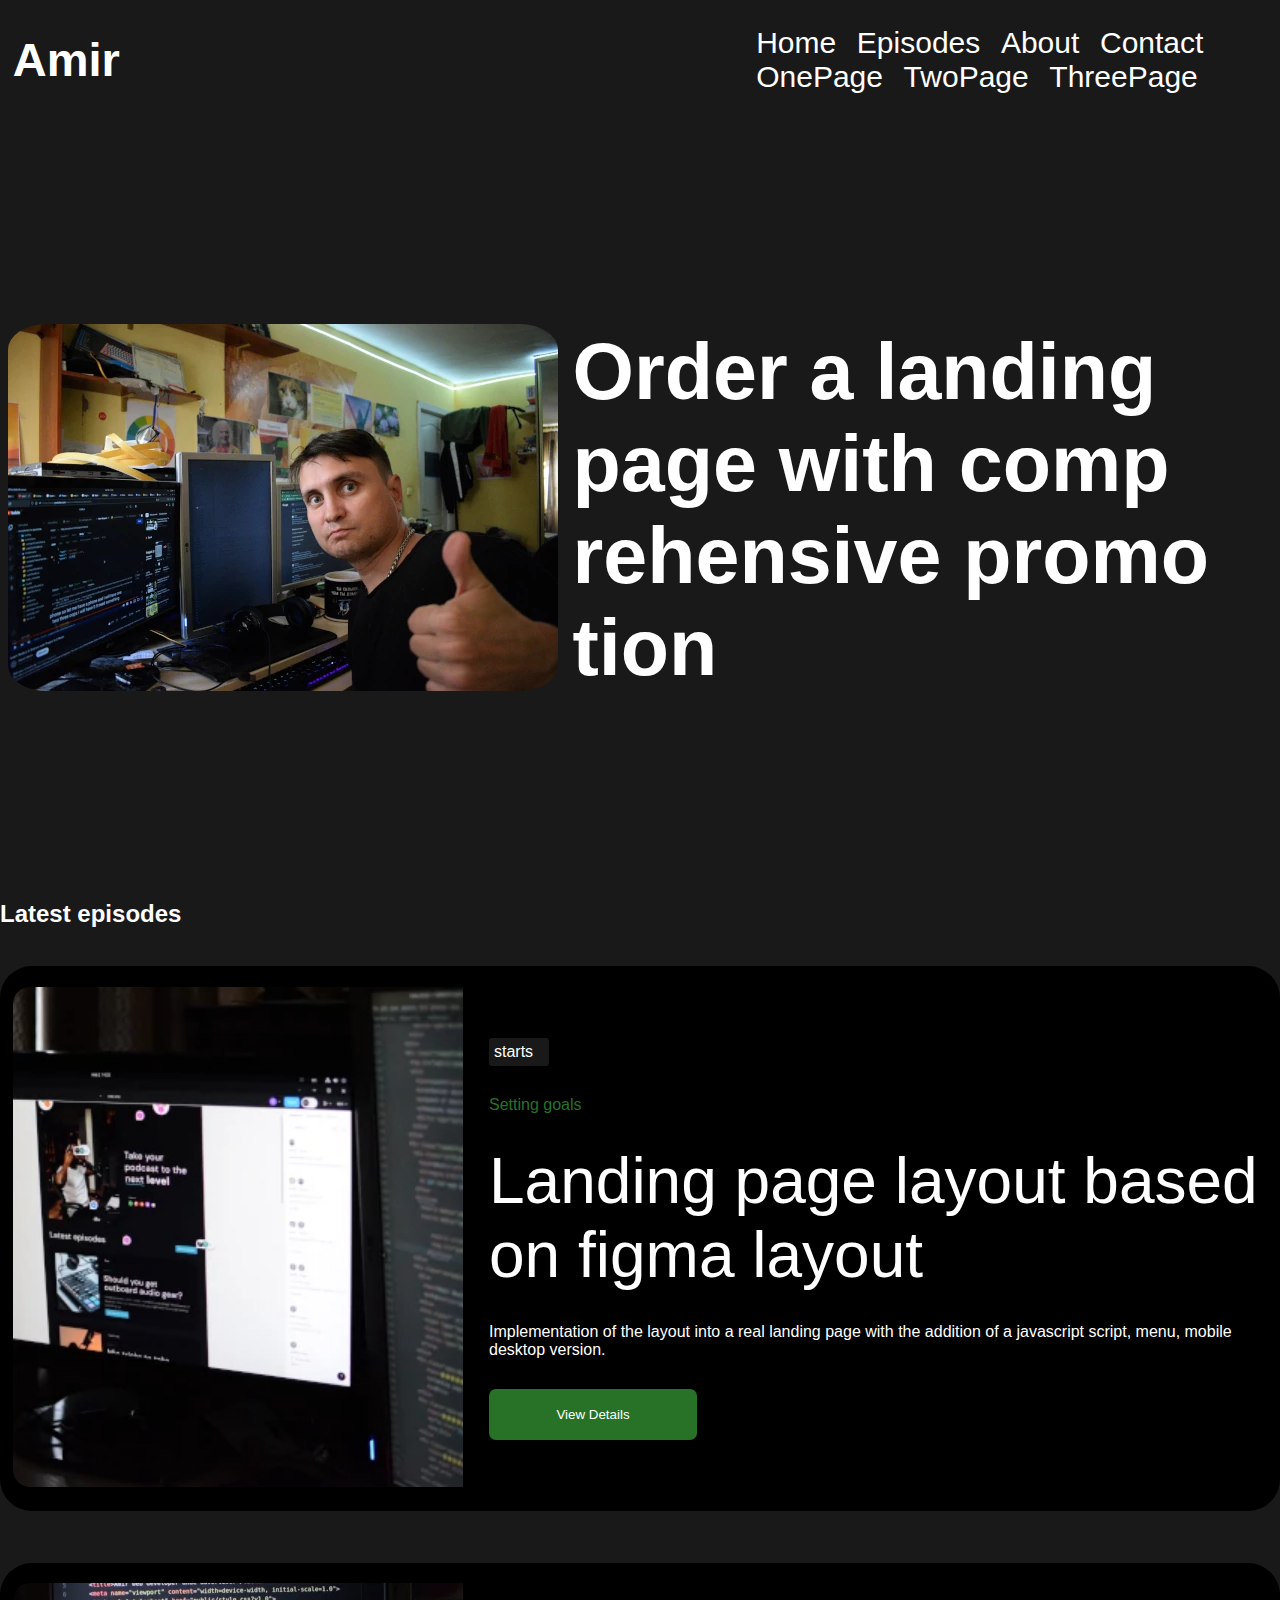
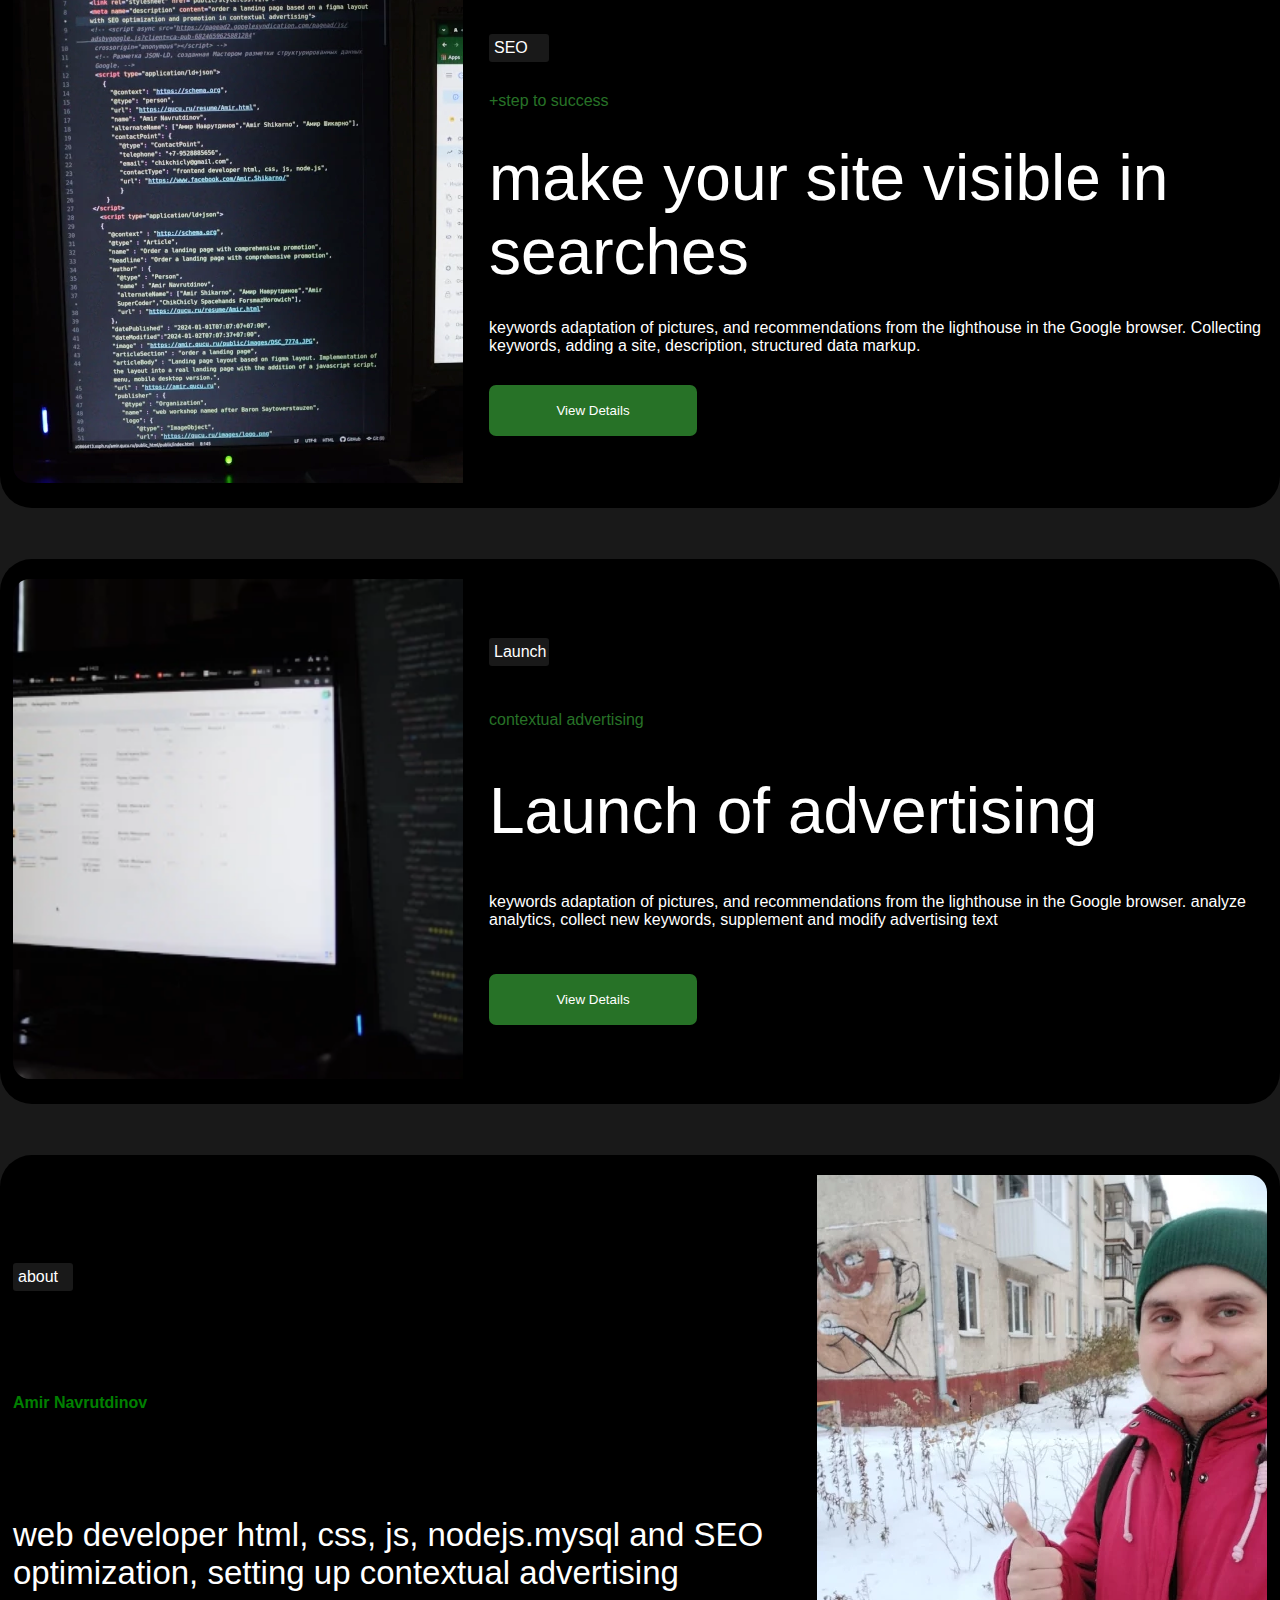
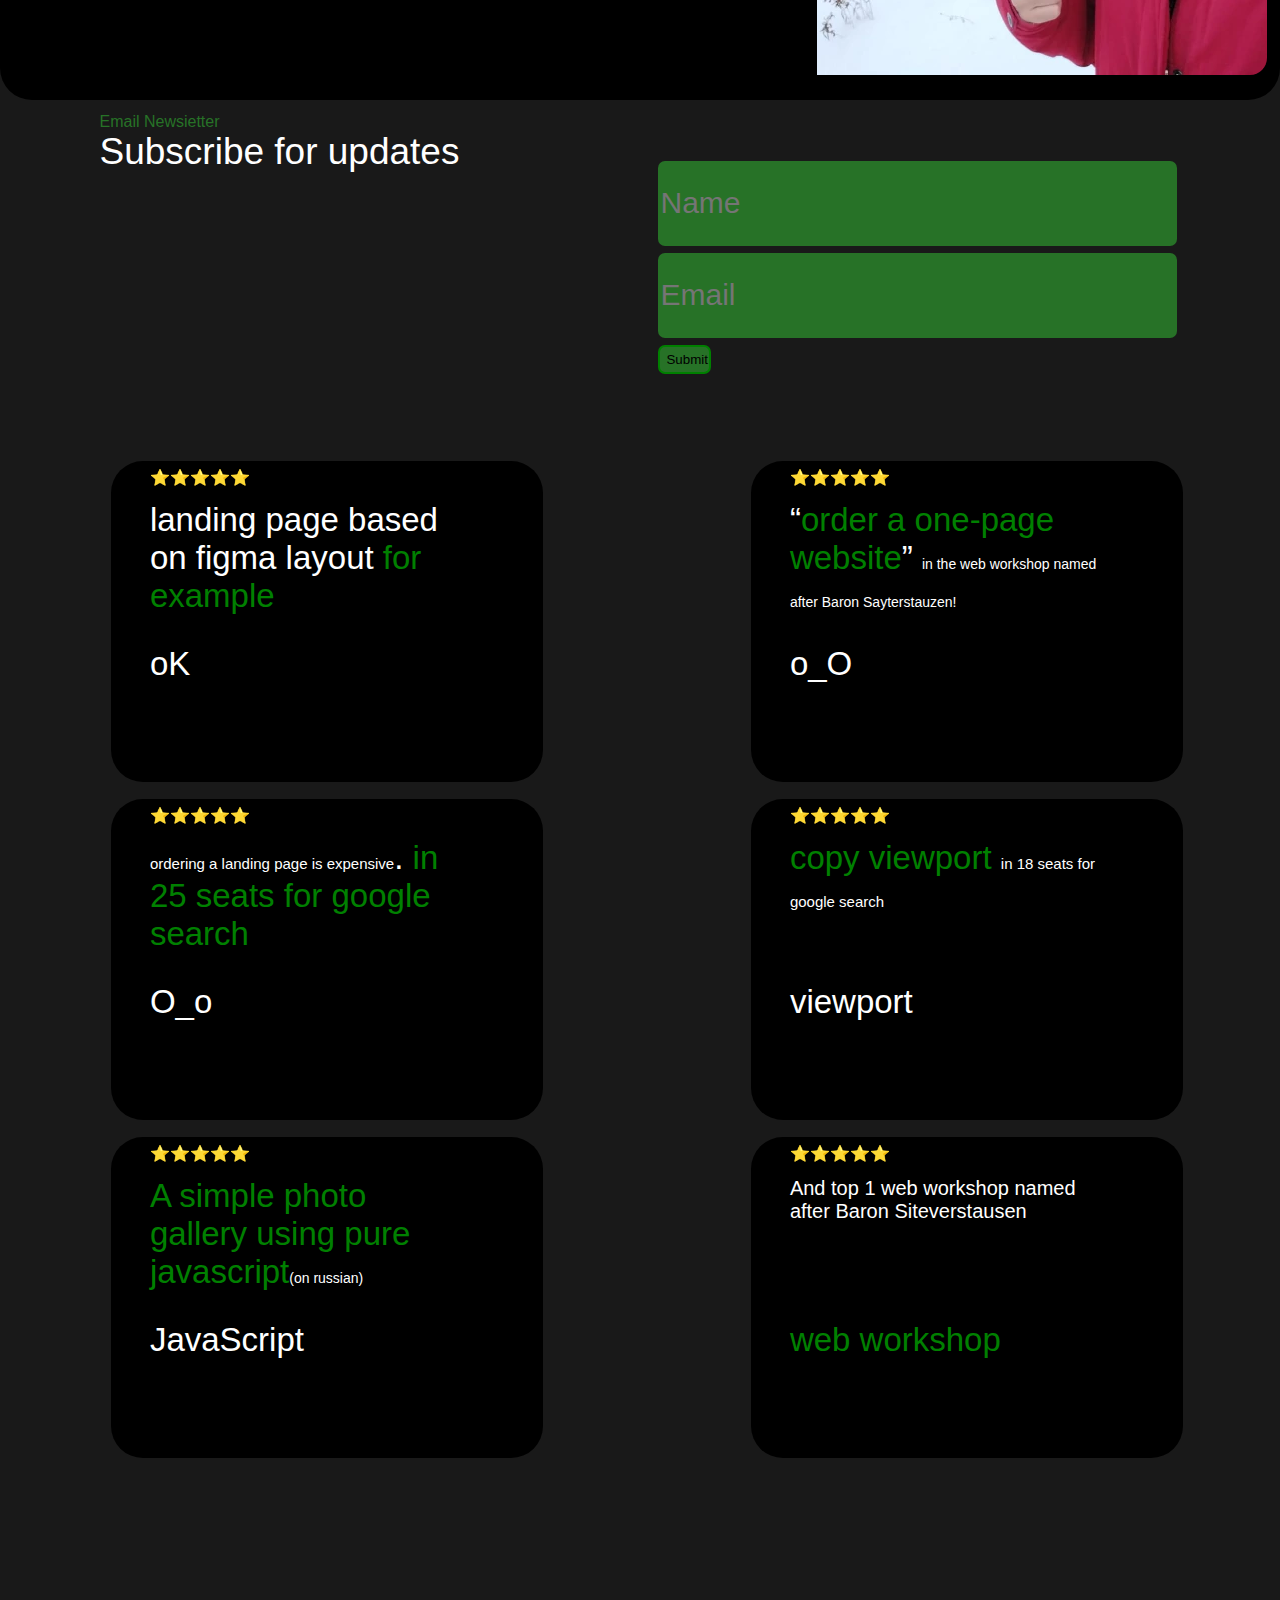
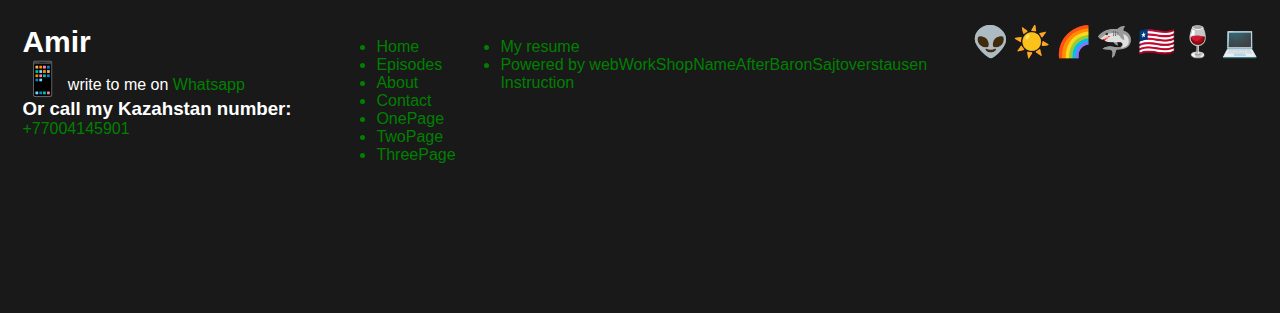
==== index.html @ 8a4c5f91 "google ads" ====
<!DOCTYPE html>
<html lang="en" dir="ltr">
  <head>
    <meta charset="utf-8">
    <title>Amir web developer and advertiser</title>
    <meta name="viewport" content="width=device-width, initial-scale=1.0">
    <link rel="stylesheet" href="public/style/style.css?v1.0">
    <meta name="description" content="order a landing page based on a figma layout with SEO optimization and promotion in contextual advertising">
    <script async src="https://pagead2.googlesyndication.com/pagead/js/adsbygoogle.js?client=ca-pub-6824659625881284"
     crossorigin="anonymous"></script>
     <!-- Разметка JSON-LD, созданная Мастером разметки структурированных данных Google. -->
     <script type="application/ld+json">
       {
         "@context": "https://schema.org",
         "@type": "person",
         "url": "https://qucu.ru/resume/Amir.html",
         "name": "Amir Navrutdinov",
         "alternateName": ["Амир Наврутдинов","Amir Shikarno", "Амир Шикарно"],
         "contactPoint": {
           "@type": "ContactPoint",
           "telephone": "+79528885656",
           "email": "chikchicly@gmail.com",
           "contactType": "frontend developer html, css, js, node.js",
           "url": "https://www.facebook.com/Amir.Shikarno/"
           }
       }
   </script>
     <script type="application/ld+json">
     {
       "@context" : "http://schema.org",
       "@type" : "Article",
       "name" : "Order a landing page with comprehensive promotion",
       "headline": "Order a landing page with comprehensive promotion",
       "author" : {
         "@type" : "Person",
         "name" : "Amir Navrutdinov",
         "alternateName": ["Amir Shikarno", "Амир Наврутдинов","Amir SuperCoder","ChikChicly Spacehands ForsmazHorowich"],
         "url" : "https://qucu.ru/resume/Amir.html"
       },
       "datePublished" : "2024-01-01T07:07:07+07:00",
       "dateModified":"2024-08-10T09:07:37+07:00",
       "image" : "https://amir.qucu.ru/public/images/DSC_7774.JPG",
       "articleSection" : "order a landing page",
       "articleBody" : "Landing page layout based on figma layout. Implementation of the layout into a real landing page with the addition of a javascript script, menu, mobile desktop version.",
       "url" : "https://amir.qucu.ru",
       "publisher" : {
         "@type" : "Organization",
         "name" : "web workshop named after Baron Saytoverstauzen",
         "logo": {
             "@type": "ImageObject",
             "url": "https://qucu.ru/images/logo.png"
           }
       }
     }
     </script>
<link rel="icon" href="public/images/favicon.svg" type="image/svg+xml">
<!-- Google tag (gtag.js) -->
<script async src="https://www.googletagmanager.com/gtag/js?id=G-L2EDJCTFG6"></script>
<script>
  window.dataLayer = window.dataLayer || [];
  function gtag(){dataLayer.push(arguments);}
  gtag('js', new Date());

  gtag('config', 'G-L2EDJCTFG6');

</script>

  </head>
  <body>
    <main>
      <nav>
        <strong>Amir</strong>
        <ul>
          <a href="#" onClick="toHome()">
            <li>Home</li>
          </a>
          <a href="#episodes">
            <li>Episodes</li>
          </a>
          <a href="#about">
            <li>About</li>
          </a>
          <a href="#contact">
            <li>Contact</li>
          </a>
          <a href="?buttonOne">
            <li>OnePage</li>
          </a>
          <a href="?buttonTwo">
            <li>TwoPage</li>
          </a>
          <a href="?buttonThree">
            <li>ThreePage</li>
          </a>
        </ul>
      </nav>
      <header>
        <picture>
          <source media="(max-width: 2550px)" srcset="public/images/DSC_7774-550.webp" />
          <source media="(max-width: 2550px)" alt="Amir web developer and advertiser" srcset="public/images/DSC_7774-550.JPG">

          <source srcset="public/images/DSC_7774.webp" type="image/webp" />
          <img src="public/images/DSC_7774.JPG" alt="Amir web developer and advertiser">
        </picture>
        <h1>Order a land<wbr>ing page with comp<wbr>rehe<wbr>nsive promo<wbr>tion</h1>
      </header>
      <article>
        <h2 id="episodes">Latest episodes</h2>
        <div class="frameOnTheBox">
          <picture>
            <source media="(max-width: 1990px)" srcset="public/images/DSC_8208-450.webp" />
            <source media="(max-width: 1990px)" alt="order a landing page based on a figma layout" srcset="public/images/DSC_8208-450.JPG">

            <source srcset="public/images/DSC_8208.webp" type="image/webp" />
            <img src="public/images/DSC_8208.JPG" alt="javsacript Coder" alt="order a landing page based on a figma layout">
          </picture>
          <div>
            <span>starts</span>
            <p>Setting goals</p>
            <p>Land<wbr>ing page layout based on figma layout</p>
            <p>Implementation of the layout into a real landing page with the addition of a javascript script, menu, mobile desktop version.</p>
            <button type="button" name="button" id='buttonOne'>View Details</button>
          </div>
        </div>
        <div class="frameOnTheBox">
          <picture>
            <source media="(max-width: 1990px)" srcset="public/images/DSC_8218-500.webp" />
            <!-- DSC_8218-500.webp -->
            <source media="(max-width: 1990px)" alt="layout with SEO optimization and" srcset="public/images/DSC_8218-500.JPG">

            <source srcset="public/images/DSC_8218.webp" type="image/webp" />
            <img src="public/images/DSC_8218.JPG" alt="javsacript Coder" alt="layout with SEO optimization and">
          </picture>
          <div>
            <span>SEO</span>
            <p>+step to success</p>
            <p>make your site visible in sear<wbr>ches</p>
            <p>keywords adaptation of pictures, and recommendations from the lighthouse in the Google browser. Collecting keywords, adding a site, description, structured data markup.</p>
            <button type="button" name="button" id="buttonTwo">View Details</button>
          </div>
        </div>
        <div class="frameOnTheBox">
          <picture>
            <source media="(max-width: 1990px)" srcset="public/images/DSC_8209-500.webp" />
            <source media="(max-width: 1990px)" alt="promotion in contextual advertising" srcset="public/images/DSC_8209-500.JPG">

            <source srcset="public/images/DSC_8209.webp" type="image/webp" />
            <img src="public/images/DSC_8209.JPG" alt="javsacript Coder" alt="promotion in contextual advertising">
          </picture>
          <div>
            <span>Launch</span>
            <p>contextual adver<wbr>tising</p>
            <p>Launch of adver<wbr>tising</p>
            <p>keywords adaptation of pictures, and recommendations from the lighthouse in the Google browser. analyze analytics, collect new keywords, supplement and modify advertising text</p>
            <button type="button" name="button" id="buttonThree">View Details</button>
          </div>
        </div>
        <div class="frameOnTheBox">
          <div class="leftRight">
            <span>about</span>
            <strong><a href="https://qucu.ru/resume/Amir.html">Amir Navrutdinov</a></strong>
            <p id='vse'>web developer html, css, js, nodejs.mysql and SEO optimization, setting up contextual advertising</p>
          </div>
          <picture>
            <source media="(max-width: 3700px)" srcset="public/images/Amir/Amir-500.webp" type="image/webp" />
            <source media="(max-width: 3700px)" alt="Amir web developer and advertiser" srcset="public/images/Amir/Amir-500.jpeg">

                <source srcset="public/images/Amir/Amir.webp" type="image/webp" />
                <img src="public/images/Amir/Amir.jpeg" alt="Amir web developer and advertiser" />
              </picture>
        </div>
        <div class="rectangle">
          <div>
            <span>Email Newsietter</span>
            <p>Sub<wbr>scribe for up<wbr>dates</p>
          </div>
          <form class="" action="index.html" method="post">
            <input type="text" name="" value="" placeholder="Name">
            <input type="text" name="" value="" placeholder="Email">
            <button type="button" name="button">Submit</button>
          </form>
        </div>
        <div class="squareBox" id="about">
            <span>⭐️⭐️⭐️⭐️⭐️</span>
            <p>landing page based on figma layout <a href="https://www.figma.com/file/Fn88HQzfmrE7xCHG0yPsEW/Castaway?type=design&node-id=0-1&mode=design&t=dnl6F9muD6LOyfUS-0">for example</a></p>
            <p>oK</p>
        </div>
        <div class="squareBox">
            <span>⭐️⭐️⭐️⭐️⭐️</span>
            <p>“<a href="https://www.google.com/search?channel=fs&client=ubuntu-sn&q=%D0%B7%D0%B0%D0%BA%D0%B0%D0%B7%D0%B0%D1%82%D1%8C+%D0%BE%D0%B4%D0%BD%D0%BE%D1%81%D1%82%D1%80%D0%B0%D0%BD%D0%B8%D1%87%D0%BD%D0%B8%D0%BA">order a one-page website</a>” <span style=font-size:14px;>in the web workshop named after Baron Sayterstauzen!</span></p>
            <p>o_O</p>
        </div>
        <div class="squareBox">
            <span>⭐️⭐️⭐️⭐️⭐️</span>
            <p> <span style='font-size:15px;'>ordering a landing page is expensive</span>. <a href="https://www.google.com/search?channel=fs&client=ubuntu-sn&q=%D0%B7%D0%B0%D0%BA%D0%B0%D0%B7%D0%B0%D1%82%D1%8C+%D0%BB%D0%B5%D0%BD%D0%B4%D0%B8%D0%BD%D0%B3+%D0%B4%D0%BE%D1%80%D0%BE%D0%B3%D0%BE#ip=1">in 25 seats for google search</a> </p>
            <p>O_o</p>
        </div>
        <div class="squareBox">
            <span>⭐️⭐️⭐️⭐️⭐️</span>
            <p> <a href="https://www.google.com/search?channel=fs&client=ubuntu-sn&q=%D0%B2%D1%8C%D1%8E%D0%BF%D0%BE%D1%80%D1%82#ip=1">copy viewport</a> <span style='font-size:15px;'>in 18 seats for google search</span> </p>
            <p>viewport</p>
        </div>
        <div class="squareBox">
            <span>⭐️⭐️⭐️⭐️⭐️</span>
            <p><a href="https://www.google.com/search?q=%D0%BF%D1%80%D0%BE%D1%81%D1%82%D0%B0%D1%8F+%D1%84%D0%BE%D1%82%D0%BE%D0%B3%D0%B0%D0%BB%D0%B5%D1%80%D0%B5%D1%8F+%D0%BD%D0%B0+%D1%87%D0%B8%D1%81%D1%82%D0%BE%D0%BC+javascript&client=ubuntu-sn&hs=reJ&sca_esv=583873991&channel=fs&sxsrf=AM9HkKnIk2U8_vQN7HcLPw4eHwxBHRuQKQ%3A1700449698619&ei=os1aZbu5JY_8wPAP5dW4mA0&ved=0ahUKEwi7kvrhzNGCAxUPPhAIHeUqDtMQ4dUDCA8&uact=5&oq=%D0%BF%D1%80%D0%BE%D1%81%D1%82%D0%B0%D1%8F+%D1%84%D0%BE%D1%82%D0%BE%D0%B3%D0%B0%D0%BB%D0%B5%D1%80%D0%B5%D1%8F+%D0%BD%D0%B0+%D1%87%D0%B8%D1%81%D1%82%D0%BE%D0%BC+javascript&gs_lp=[base64]&sclient=gws-wiz-serp">A simple photo gallery using pure javascript</a><span style='font-size:14px;'>(on russian)</span> </p>
            <p>JavaScript</p>
        </div>
        <div class="squareBox">
            <span>⭐️⭐️⭐️⭐️⭐️</span>
            <p style="font-size:20px;">And top 1 web workshop named after Baron Siteverstausen</p>
            <p> <a href="https://www.google.com/search?channel=fs&client=ubuntu-sn&q=comment+sustem+web+workshop+named+after+baron+sajtoverstausen">web workshop</a></p>
        </div>
      </article>
      <!-- <h1>Hi friends!</h1>
      <p>I'm JavaScript programmer</p>
      <img src="https://qucu.ru/resume/img-resume/js.jpg" alt="JS programmer"> -->
      <footer>
        <div class="" id="contact">
          <div class="">
            <strong>Amir</strong>
            <div class="">
              <a href="tel:+79528885656">
                <span style='font-size:33px;'>📱</span>
              </a>
              <span>write to me on </span>
              <a href="https://wa.clck.bar/79528885656">
                <span>Whatsapp</span>
              </a>
            </div>
            <div>
              <h3>Or call my Kazahstan number:</h3>
              <a href="tel:+77004145901">+77004145901</a>

            </div>
          </div>
          <div class="">
            <ul>
              <a href="#" onClick='toHome()'>
                <li>Home</li>
              </a>
              <a href="#episodes">
                <li>Episodes</li>
              </a>
              <a href="#about">
                <li>About</li>
              </a>
              <a href="#contact">
                <li>Contact</li>
              </a>
              <a href="?buttonOne">
                <li>OnePage</li>
              </a>
              <a href="?buttonTwo">
                <li>TwoPage</li>
              </a>
              <a href="?buttonThree">
                <li>ThreePage</li>
              </a>
            </ul>
          </div>
          <div class="">
            <a href="https://qucu.ru/resume/Amir.html">
              <li>My resume</li>
            </a>
            <a href="https://www.google.com/search?q=web+workshop+named+after+baron+sajtoverstauzen&sca_esv=595236064&sxsrf=AM9HkKmqnE-uEZYoLXArnHvtlXL7SGvQtg%3A1704244771231&source=hp&ei=I7aUZab3C_ibwPAP1KiX-Ag&iflsig=AO6bgOgAAAAAZZTEMwMhEWZJYzCK6wbpJoun6KpFDhvC&udm=&oq=web+wor&gs_lp=[base64]&sclient=gws-wiz">
              <li>Powered by web<wbr>Work<wbr>Shop<wbr>Name<wbr>After<wbr>Baron<wbr>Sajtoverstausen</li>
            </a>
            <a href="https://amir.qucu.ru/public/instructions">Instruction</a>
          </div>
          <div class="">
            <span>👽</span>
            <span>☀️</span>
            <span>🌈</span>
            <span>🦈</span>
            <span>🇱🇷</span>
            <span>🍷</span>
            <span>💻</span>
          </div>
        </div>

<!-- Google tag (gtag.js) -->
<script async src="https://www.googletagmanager.com/gtag/js?id=AW-607468125"></script>
<script>
  window.dataLayer = window.dataLayer || [];
  function gtag(){dataLayer.push(arguments);}
  gtag('js', new Date());

  gtag('config', 'AW-607468125');
</script>

      </footer>
    </main>
  </body>
  <script type="text/javascript" src="public/javascript/js.js"></script>
  <script type="text/javascript" src="public/javascript/buttonOne.js"></script>
  <script type="text/javascript" src="public/javascript/buttonTwo.js"></script>
  <script type="text/javascript" src="public/javascript/buttonThree.js"></script>

</html>
---- public/style/style.css ----
img{
  width:100%;
  max-width:500px;
}

*{
  margin:0;
}
body{
  background:black;
  color:white;
  font-family: sans-serif;
}
main{
  margin-left: auto;
  margin-right: auto;
  max-width:1440px;
  width:100%;
}
nav{
  max-width:1440px;
  height:119px;
  width:100%;
  display:flex;
  justify-content: space-between;
  align-items: center;
  background: #191919;
}
nav > ul >  a > li{
  display: inline-block;
  font-size: 30px;
  margin-left:3%;
  color:white;
}
nav > ul > a{
  text-decoration: none;
}
nav > ul{
  width:100%;
  max-width: 540px;
}
nav > strong{
  font-size: 47px;
  margin-left: 1%;
}
header{
  max-width:1440px;
  width:100%;
  background-color:#191919;
  display:flex;
  justify-content: space-around;
  align-items:center;
  flex-wrap:wrap;
  min-height: calc(100vh - 119px);
}
header img{
  width:100%;
  max-width:550px;
  border-radius:7%;
}
header > h1{
  width:100%;
  max-width:700px;
  font-size: 79px;
}
@media(max-width:700px){
  header > h1{
    font-size:37px;
  }
  /* div.frameOnTheBox:nth-child(4) > div:nth-child(2) > p:nth-child(3) */
  /* div.frameOnTheBox:nth-child(4) > div:nth-child(2) > p:nth-child(3) */
  .frameOnTheBox > div > p:nth-child(3){
    font-size:35px;
  }
}
article{
  max-width:1440px;
  width:100%;
  background-color:#191919;
  display:flex;
  justify-content: space-around;
  align-items:center;
  flex-wrap:wrap;

}
article > h2{
  max-width:1300px;
  width:100%;
  background-color:#191919;
  display:flex;
  justify-content:flex-start;
  align-items:flex-start;

}
.frameOnTheBox{
  width:100%;
  max-width: 1300px;
  min-height:545px;
  border-radius: 32px;
  background: black;
  margin-top:3%;
  margin-bottom:1%;
  display:flex;
  justify-content: space-around;
  align-items: center;
  flex-wrap: wrap;
}
.frameOnTheBox > img{
  max-width:389px;
  width:100%;
  height:432px;
}
.frameOnTheBox > div{
  width:100%;
  max-width:778px;
  min-height:432px;
  display:flex;
  justify-content: space-around;
  flex-direction: column;
}
.frameOnTheBox > div > span{
  width:50px;
  background:#191919;
  border-radius: 3px;
  padding:5px;
}
.frameOnTheBox > div > p:nth-child(2){
  color: #277227;
}
@media(min-width:700px){
  .frameOnTheBox > div > p:nth-child(3){
    font-size:64px;
  }

}
.frameOnTheBox > div > button{
  width:100%;
  max-width:208px;
  height:51px;
  color:white;
  background: #277227;
  border:green;
  border-radius: 7px;
}
.rectangle{
  display:flex;
  width:100%;
  max-width:1300px;
  display:flex;
  justify-content: space-around;
  align-items: center;
  flex-wrap: wrap;
}
.rectangle > div > p{
  width:100%;
  max-width:642px;
  height:330px;
  font-size: 18px;/* important */
}
.rectangle > div > span{
  color:#277227;
}
.rectangle > form{
  max-width:522px;
  height:252px;
  width:100%;
}
.rectangle > form > input{
  font-size:30px;
  background-color:#277227;
  color:black;
  width:calc(100% - 7px);
  max-width:522px;
  height:83px;
  border-radius:7px;
  border:1px;
  margin-bottom:7px;

}
.rectangle > form > button{
  width:100%;
  max-width:53px;
  height:29px;
  background: #277227;
  border-radius: 7px;
  border: 2px solid green;
}
.rectangle > form > button:hover{
  color:white;
  background:black;
}
.squareBox{
  display:flex;
  justify-content:space-around;
  align-items:baseline;
  margin-left:14px;
  flex-direction: column;
  background: black;
  width:100%;
  max-width:432px;
  height:321px;
  border-radius:32px;
  margin-bottom:17px;
}
@media(max-width:477px){
  nav > ul{
    display:none;
  }
  body > main > lol > a > li{
    color:green;
    text-decoration: none;
  }
  body > main > lol > a{
    text-decoration:none;
  }
}
@media(min-width:477px){

  #menu{
    /* display:none; */
  }
  #menu > span:nth-child(1){
    display:none;
  }
  #menu > span:nth-child(2){
    display:none;
  }
  #menu > span:nth-child(3){
    display:none;
  }
}
@media(max-width:377px){
  .squareBox{
    margin-left: 0;
    /* width:90%; */
  }
  .squareBox > p{
    font-size:18px;
    width:90%;
    margin-left:0;
    margin-right:0;
    font-size: 10px;
  }
  .squareBox > span{
    margin-left:0;
    width:90%;
  }
  .squareBox > p:nth-child(2){
    margin:0;
    width:90%;
  }
  .squareBox > p:nth-child(3){
    margin:0;
    width:90%;
    margin-left:0;
  }

}
.squareBox > span{
  padding:none;
  margin-left: 9%;
}
.squareBox > p{
  color:white;
  width:100%;
  max-width:313px;
  height:130px;
  font-size:33px;
  margin-left: 9%;
}
/* .squareBox > p:nth-child(3){
  color:grey;
  margin-left: 9%;
}
.leftRight{
  font-size: 18px;
  width:100%;
  max-width:590px;
  height:448px;
} */
/* .leftRight > p:nth-child(3) */
.leftRight > #vse{
  font-size: 33px;
}
/* div.frameOnTheBox:nth-child(4) */
/* div.frameOnTheBox:nth-child(5) > div:nth-child(1) > p:nth-child(3) */
.rectangle > div:nth-child(1) > p:nth-child(2){
  font-size:37px;
}
footer{
  background: #191919;
  width:100%;
  max-width:1440px;
  height:438px;
  margin-left: auto;
  margin-right: auto;
  display:flex;
  justify-content: center;
  align-items: center;
  /* flex-direction: column; */
}
footer > div{
  display:flex;
  justify-content: space-around;
  align-items: baseline;
  /* flex-direction: column; */
  width:100%;
  max-width: 1300px;
  flex-wrap: wrap;
  /* background: green; */
}
footer > div > div:nth-child(4) > span{
  font-size:30px;
}

/* body > main:nth-child(2) > footer:nth-child(4) > div:nth-child(1) > div:nth-child(1) */
footer > div > div:nth-child(1){
  display:flex;
  flex-direction:column;
}
footer > div > div:nth-child(1) > strong{
  font-size:30px;
}
@media(max-width:377px){
  nav > ul{
    display:none;
  }
}
a{
  color:green;
  text-decoration: none;
}
body > #buttonOne > p, body > #buttonTwo > p, body > #buttonThree > p{
  max-width:500px
}
.frameOnTheBox > picture > img{
  width:100%;
  max-width:450px;
  min-height:500px;
  object-fit: cover;
}
@media(min-width:1228px){
  .frameOnTheBox:nth-child(2) > picture > img{
    border-radius: 17px 0 0 17px;
  }
  .frameOnTheBox:nth-child(3) > picture > img{
    border-radius: 17px 0 0 17px;
  }
  .frameOnTheBox:nth-child(4) > picture > img{
    border-radius: 17px 0 0 17px;
    border-radius: 17px 0 0 17p
  }
  .frameOnTheBox:nth-child(5) > picture > img{
    border-radius: 0 17px 17px 0;
  }
}
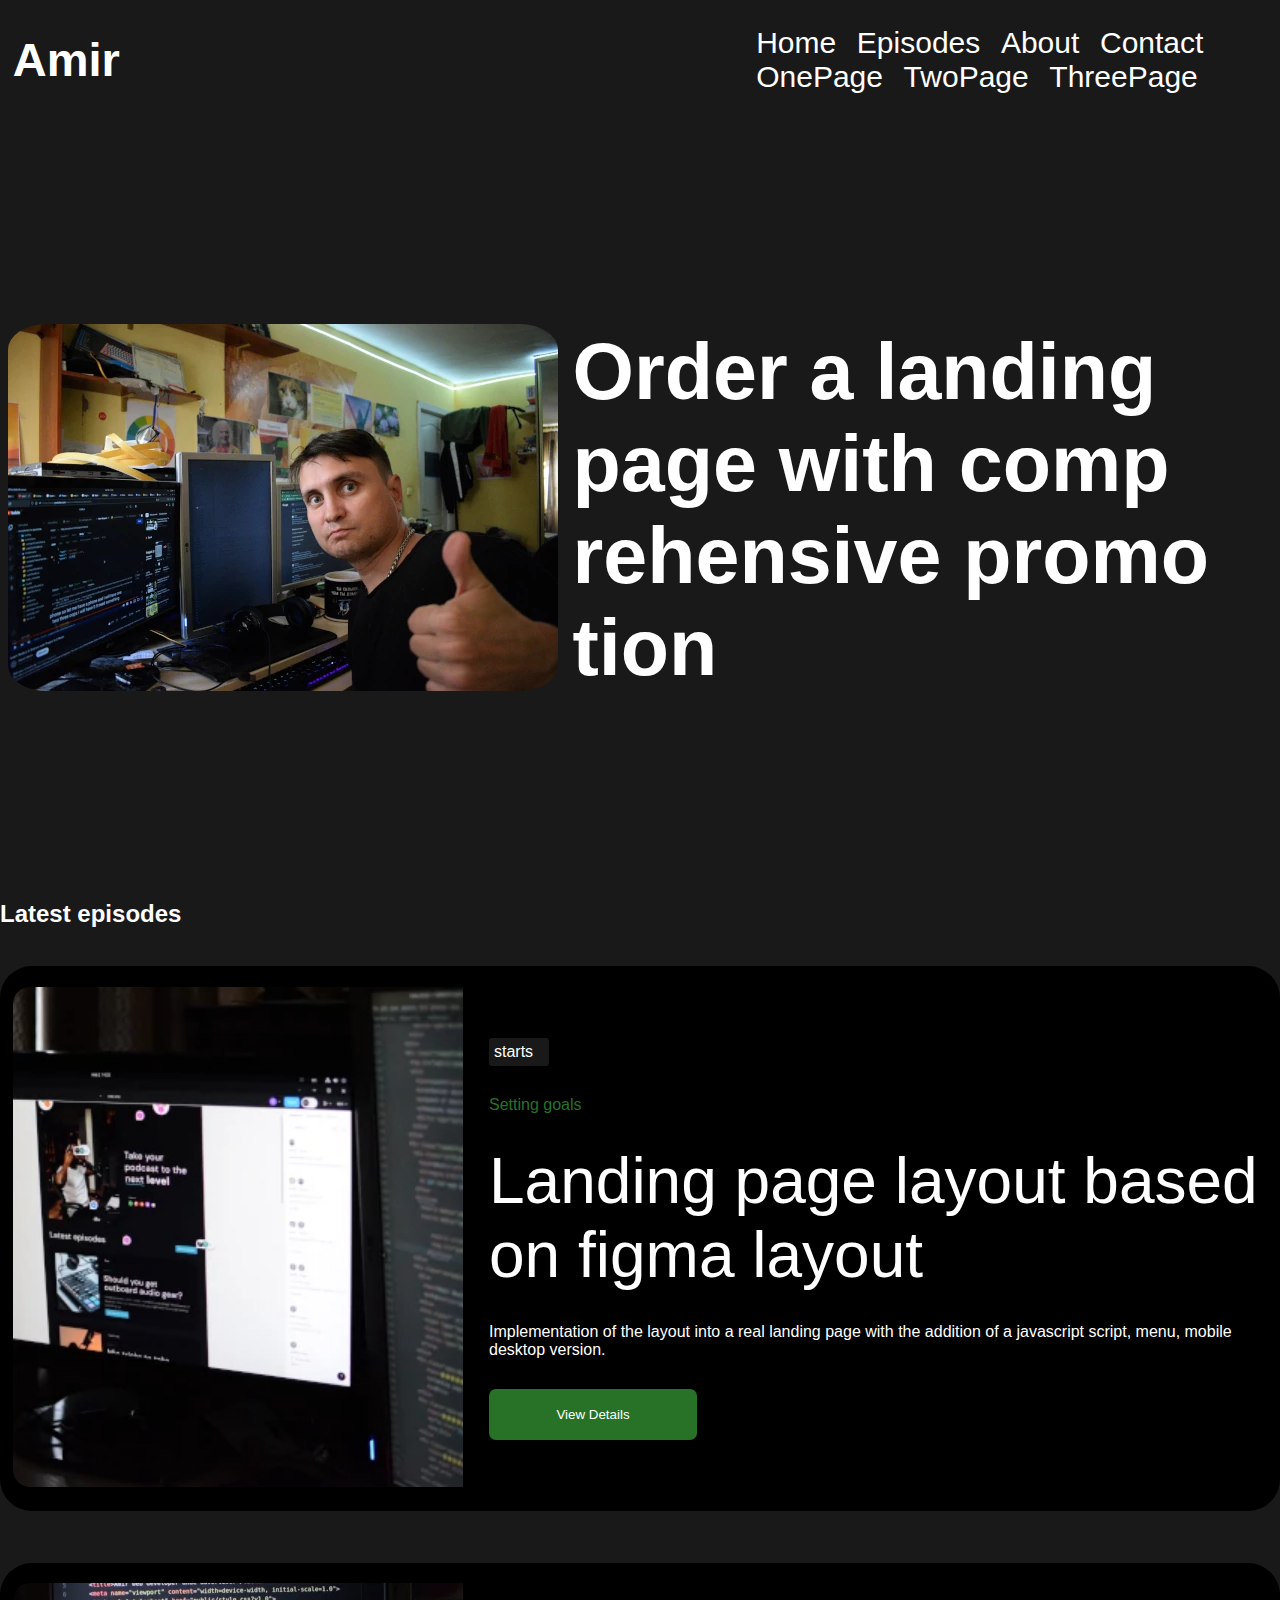
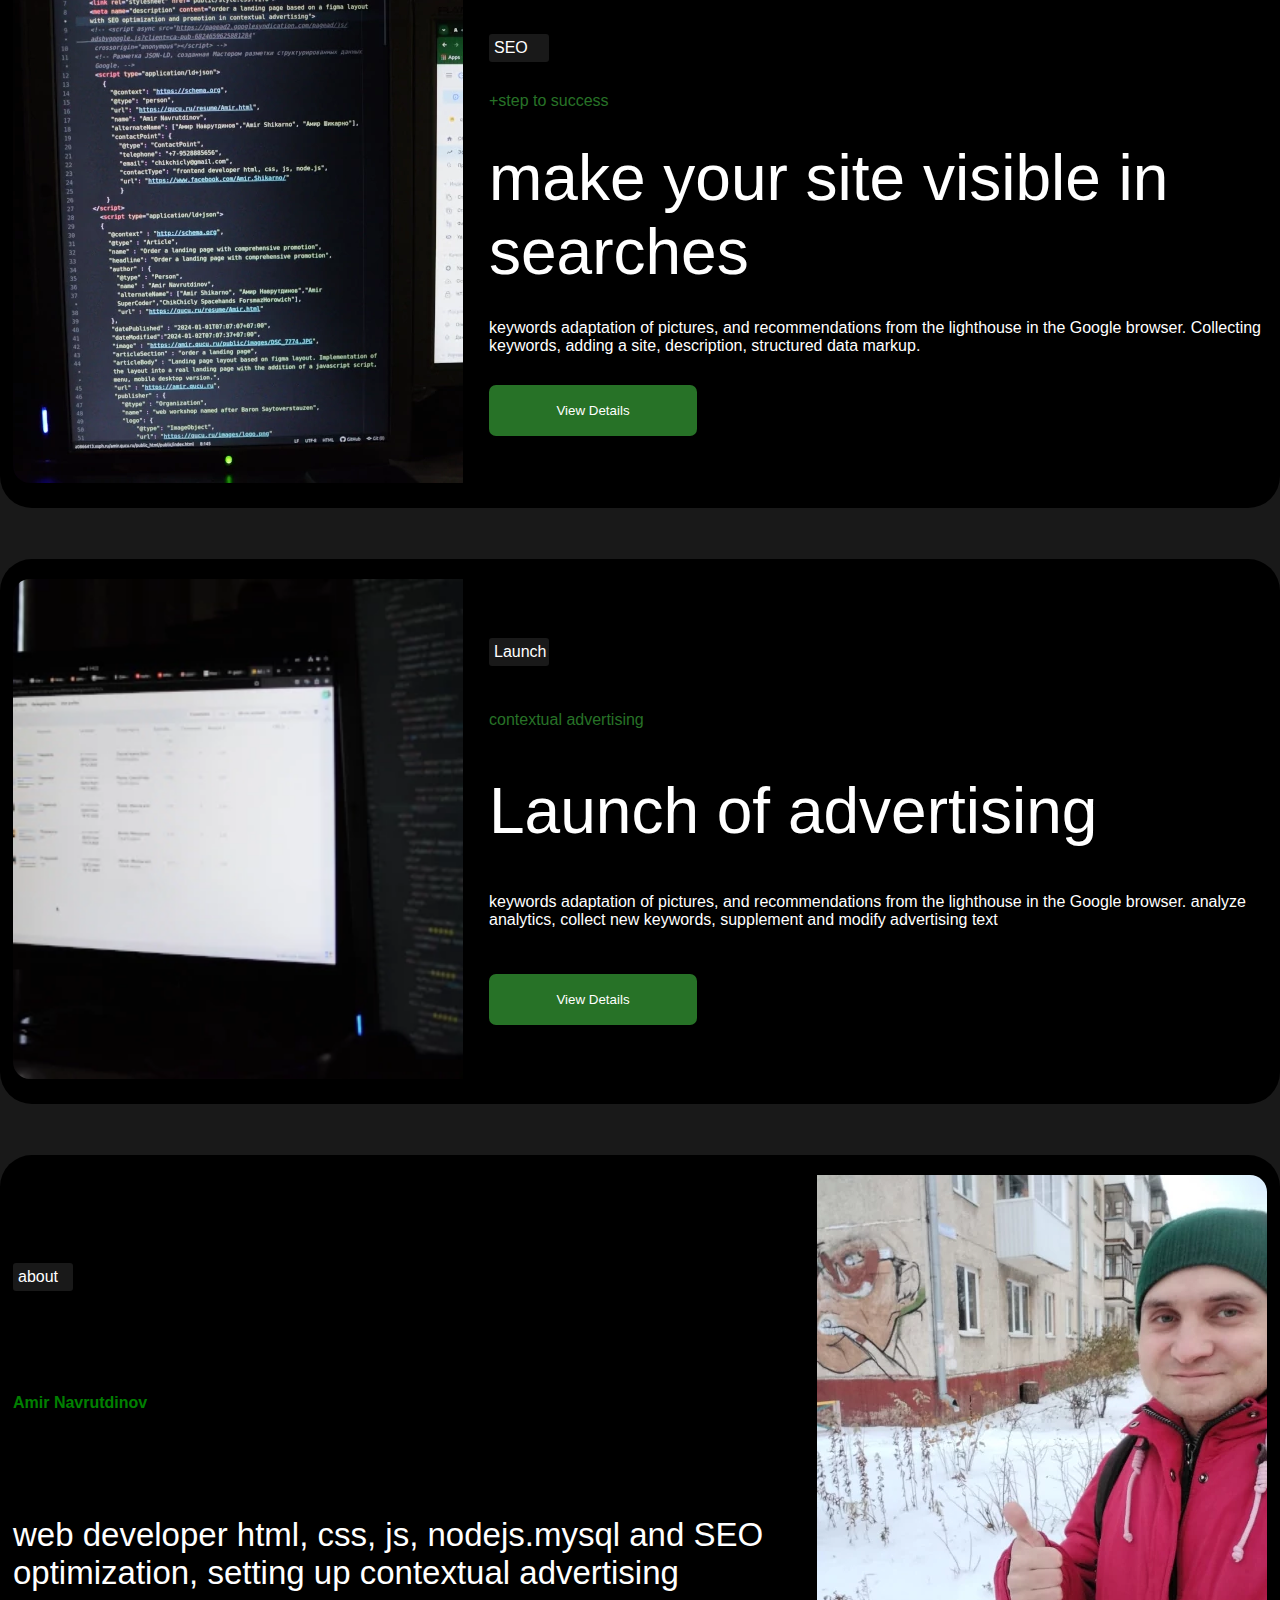
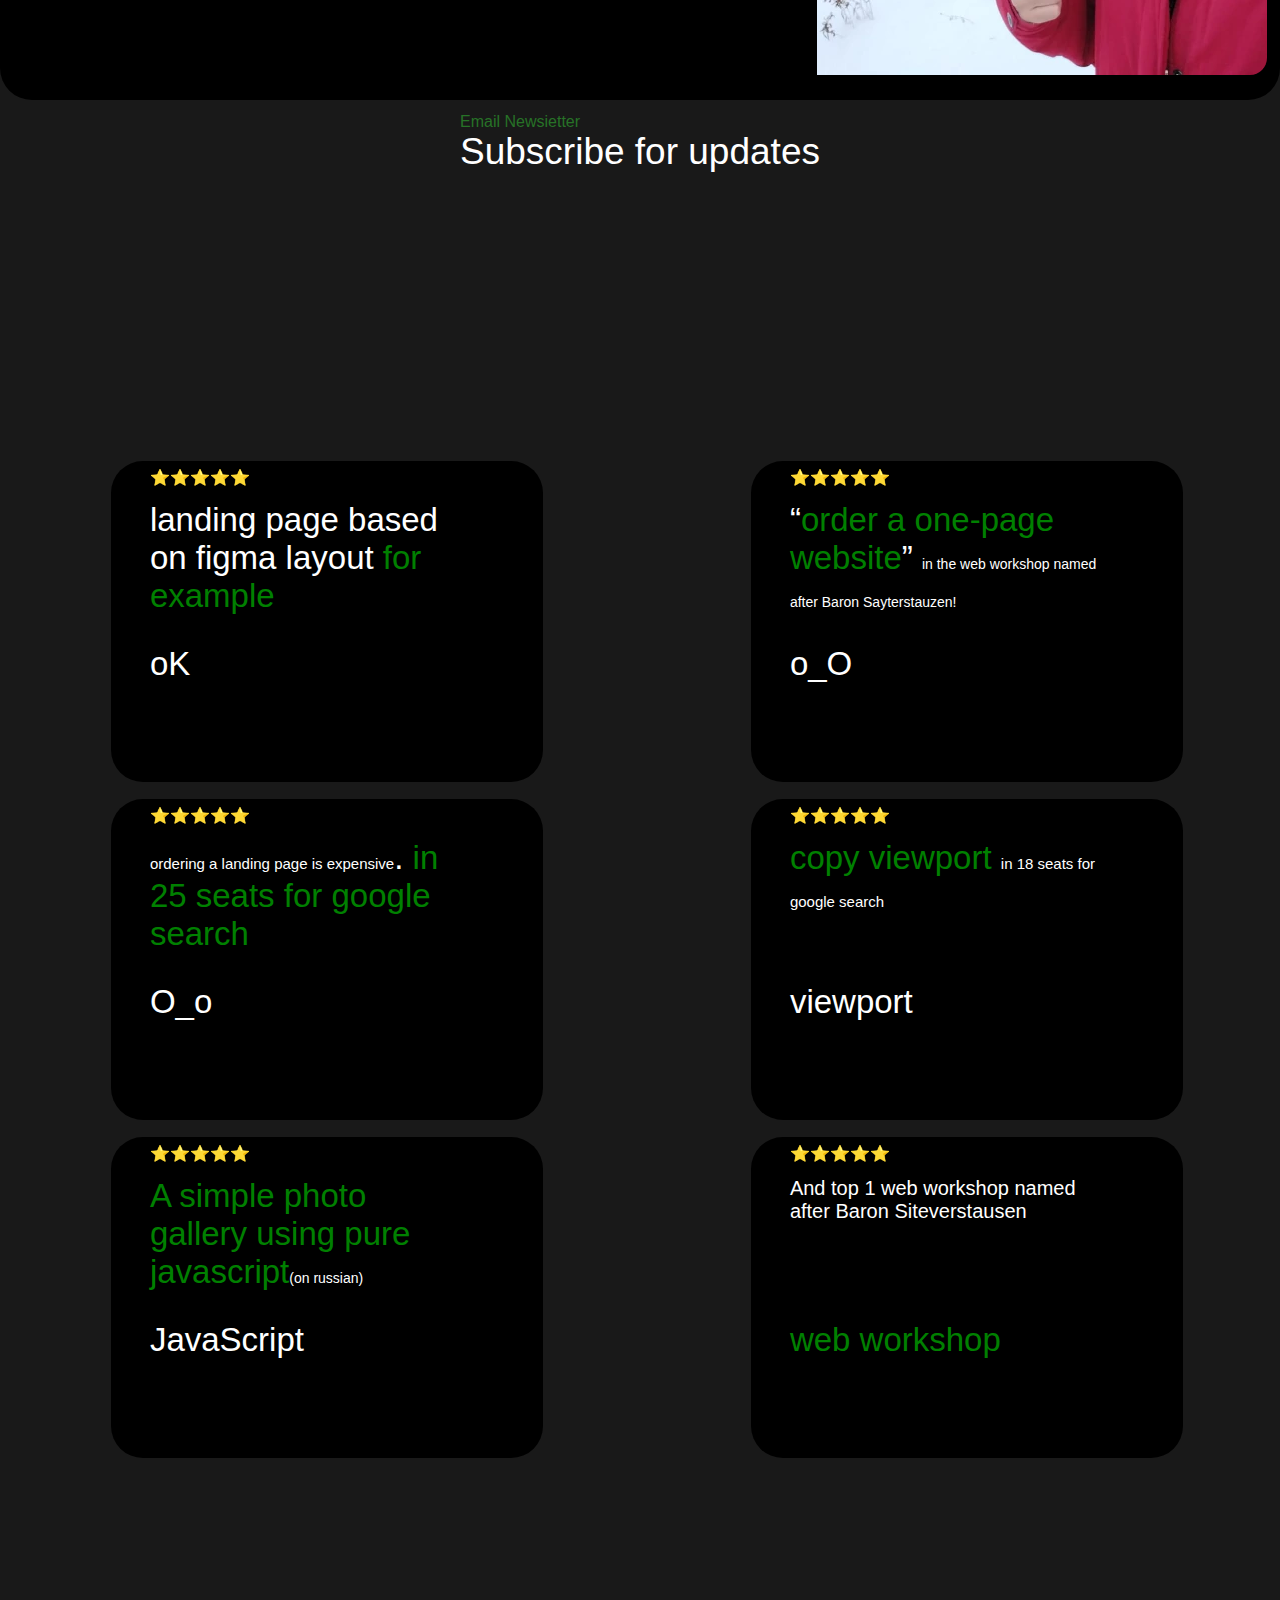
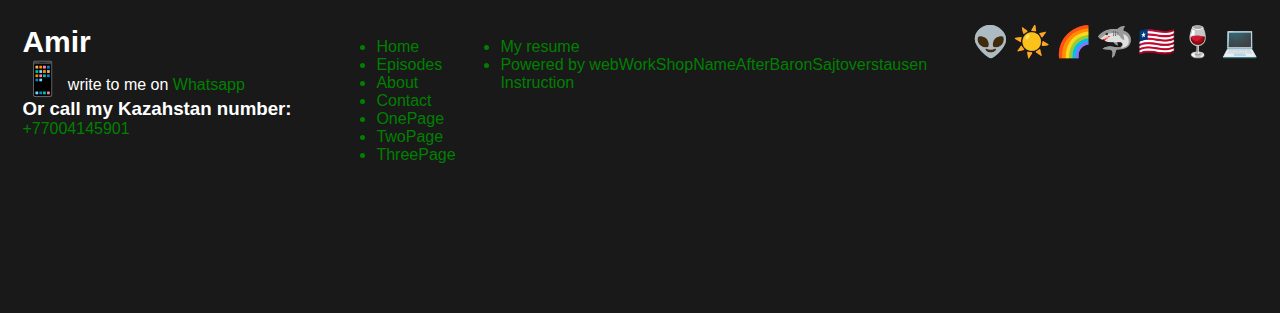
==== commit 7c6e87e7: "oK" ====
--- a/index.html
+++ b/index.html
@@ -65,6 +65,16 @@
 
 </script>
 
+<!-- Google tag (gtag.js) -->
+<script async src="https://www.googletagmanager.com/gtag/js?id=AW-607468125"></script>
+<script>
+  window.dataLayer = window.dataLayer || [];
+  function gtag(){dataLayer.push(arguments);}
+  gtag('js', new Date());
+
+  gtag('config', 'AW-607468125');
+</script>
+
   </head>
   <body>
     <main>
@@ -174,11 +184,11 @@
             <span>Email Newsietter</span>
             <p>Sub<wbr>scribe for up<wbr>dates</p>
           </div>
-          <form class="" action="index.html" method="post">
+          <!-- <form class="" action="index.html" method="post">
             <input type="text" name="" value="" placeholder="Name">
             <input type="text" name="" value="" placeholder="Email">
             <button type="button" name="button">Submit</button>
-          </form>
+          </form> -->
         </div>
         <div class="squareBox" id="about">
             <span>⭐️⭐️⭐️⭐️⭐️</span>
@@ -277,17 +287,6 @@
             <span>💻</span>
           </div>
         </div>
-
-<!-- Google tag (gtag.js) -->
-<script async src="https://www.googletagmanager.com/gtag/js?id=AW-607468125"></script>
-<script>
-  window.dataLayer = window.dataLayer || [];
-  function gtag(){dataLayer.push(arguments);}
-  gtag('js', new Date());
-
-  gtag('config', 'AW-607468125');
-</script>
-
       </footer>
     </main>
   </body>
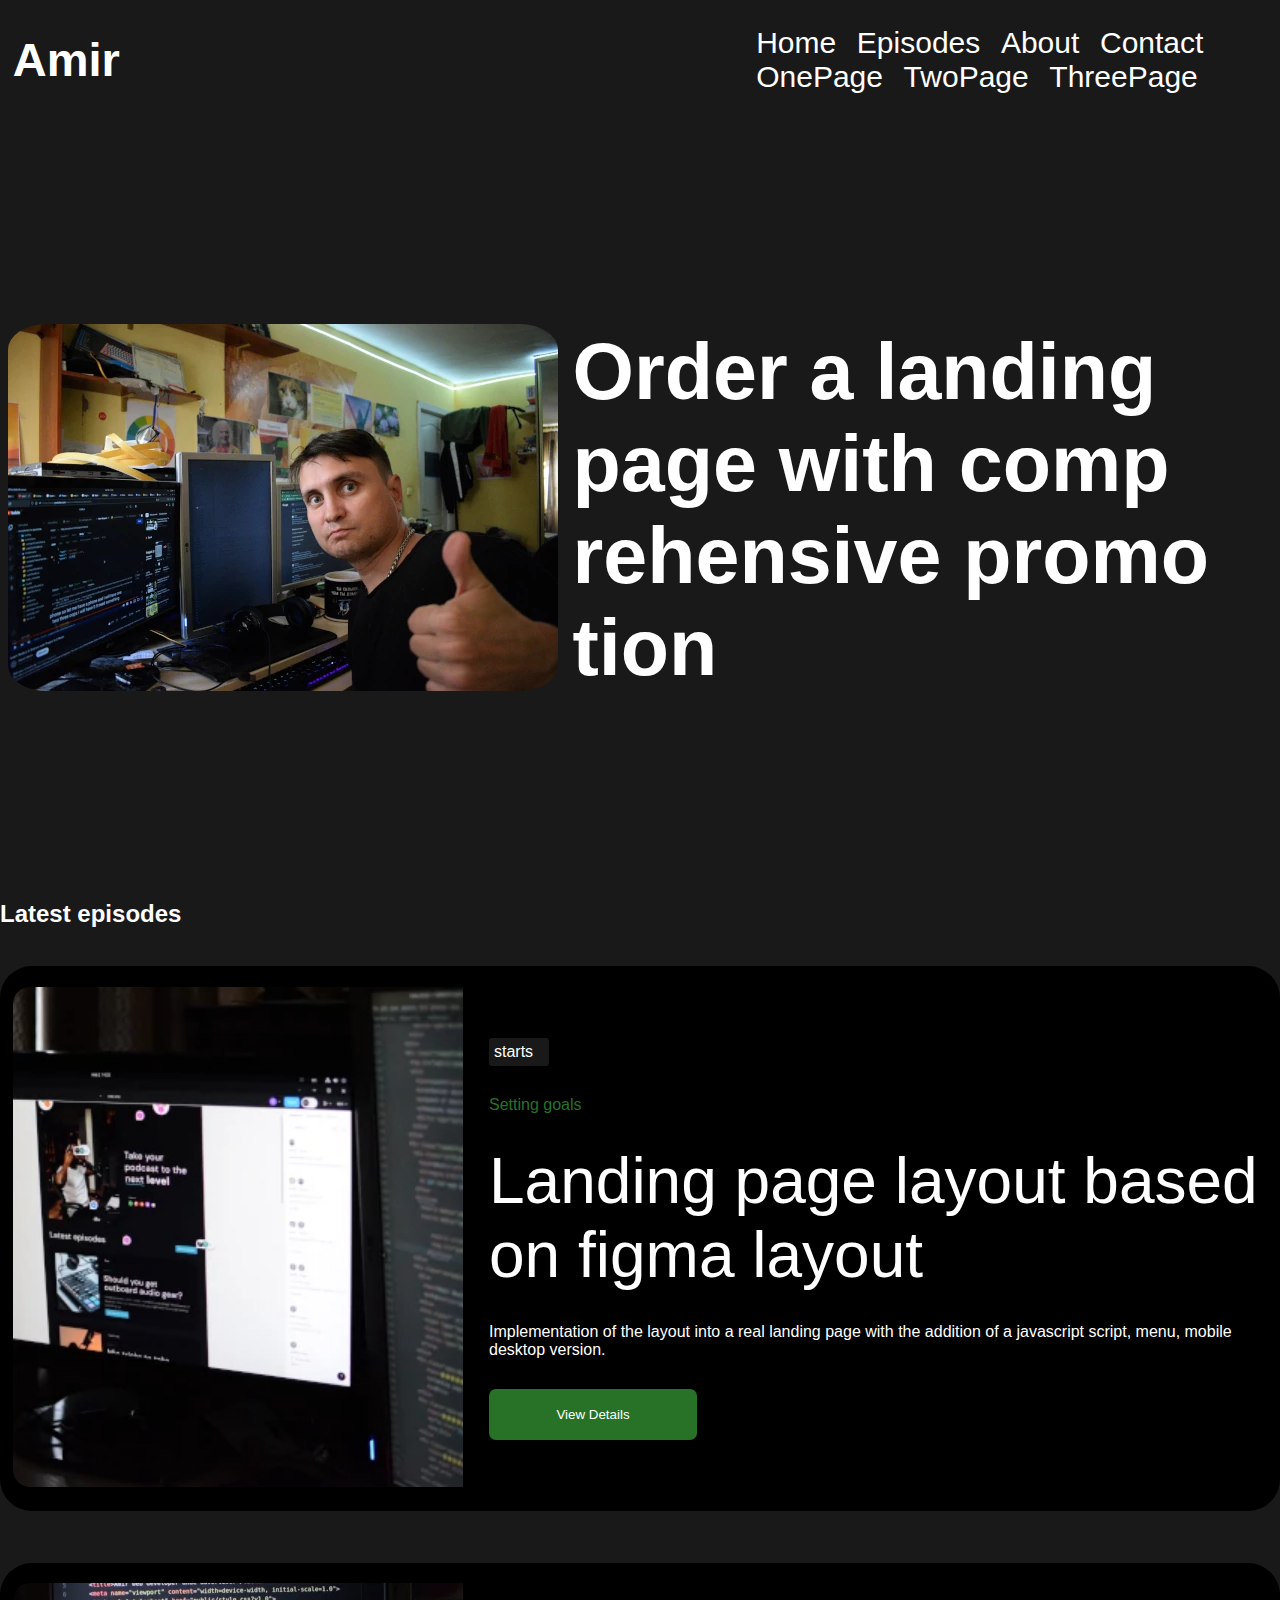
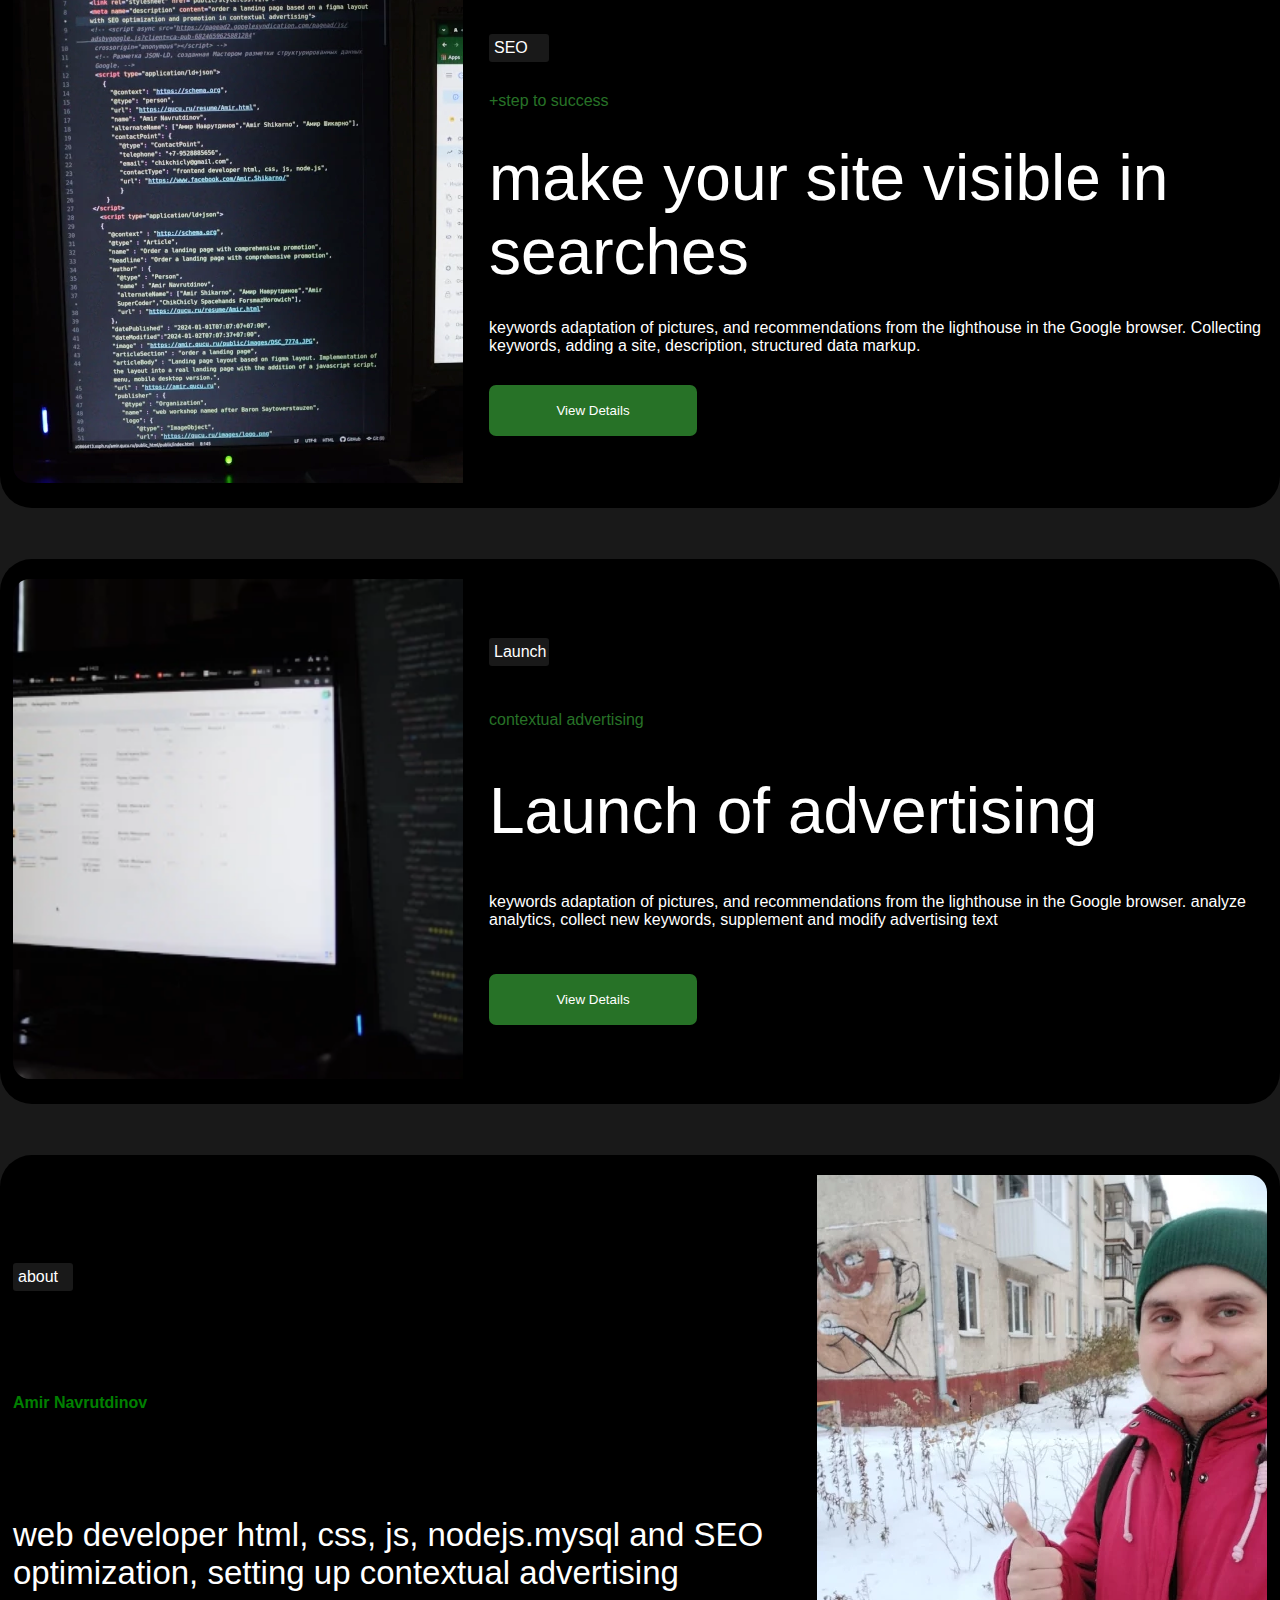
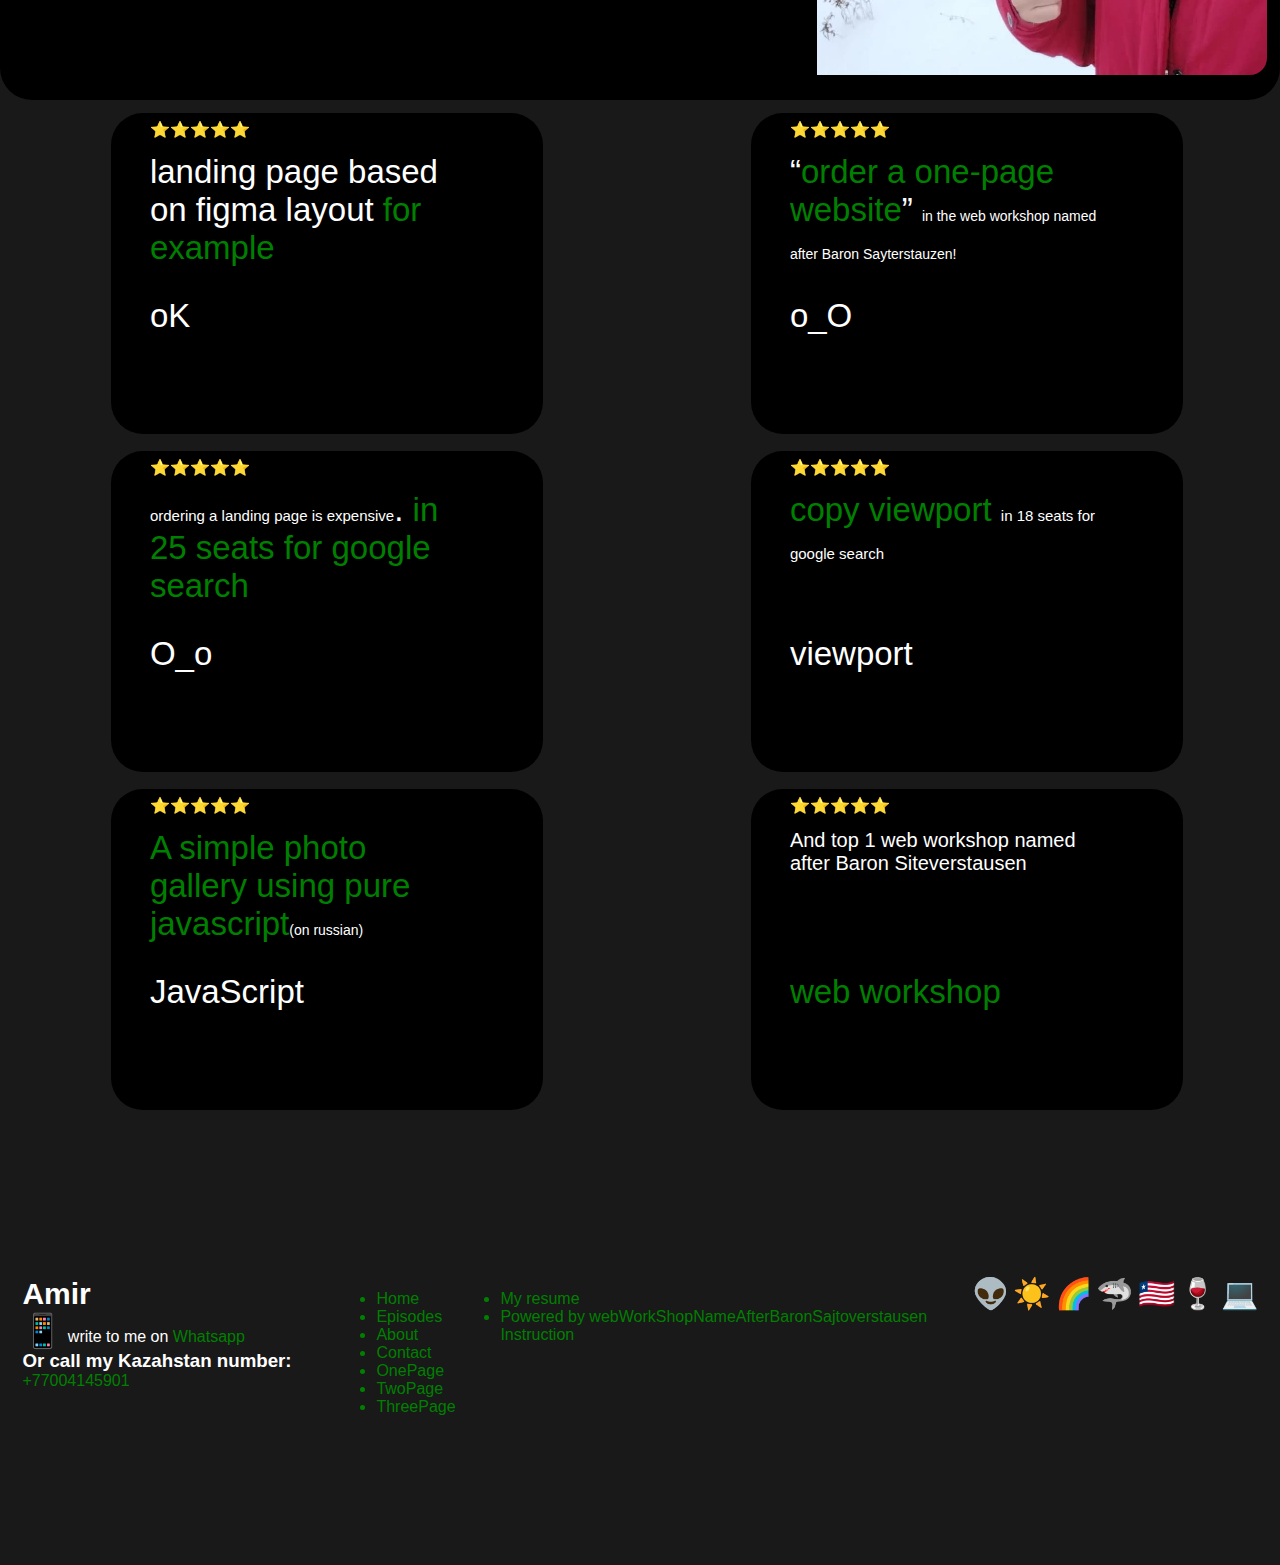
==== commit 60bb1a32: "oK" ====
--- a/index.html
+++ b/index.html
@@ -180,10 +180,10 @@
               </picture>
         </div>
         <div class="rectangle">
-          <div>
+          <!-- <div>
             <span>Email Newsietter</span>
             <p>Sub<wbr>scribe for up<wbr>dates</p>
-          </div>
+          </div> -->
           <!-- <form class="" action="index.html" method="post">
             <input type="text" name="" value="" placeholder="Name">
             <input type="text" name="" value="" placeholder="Email">
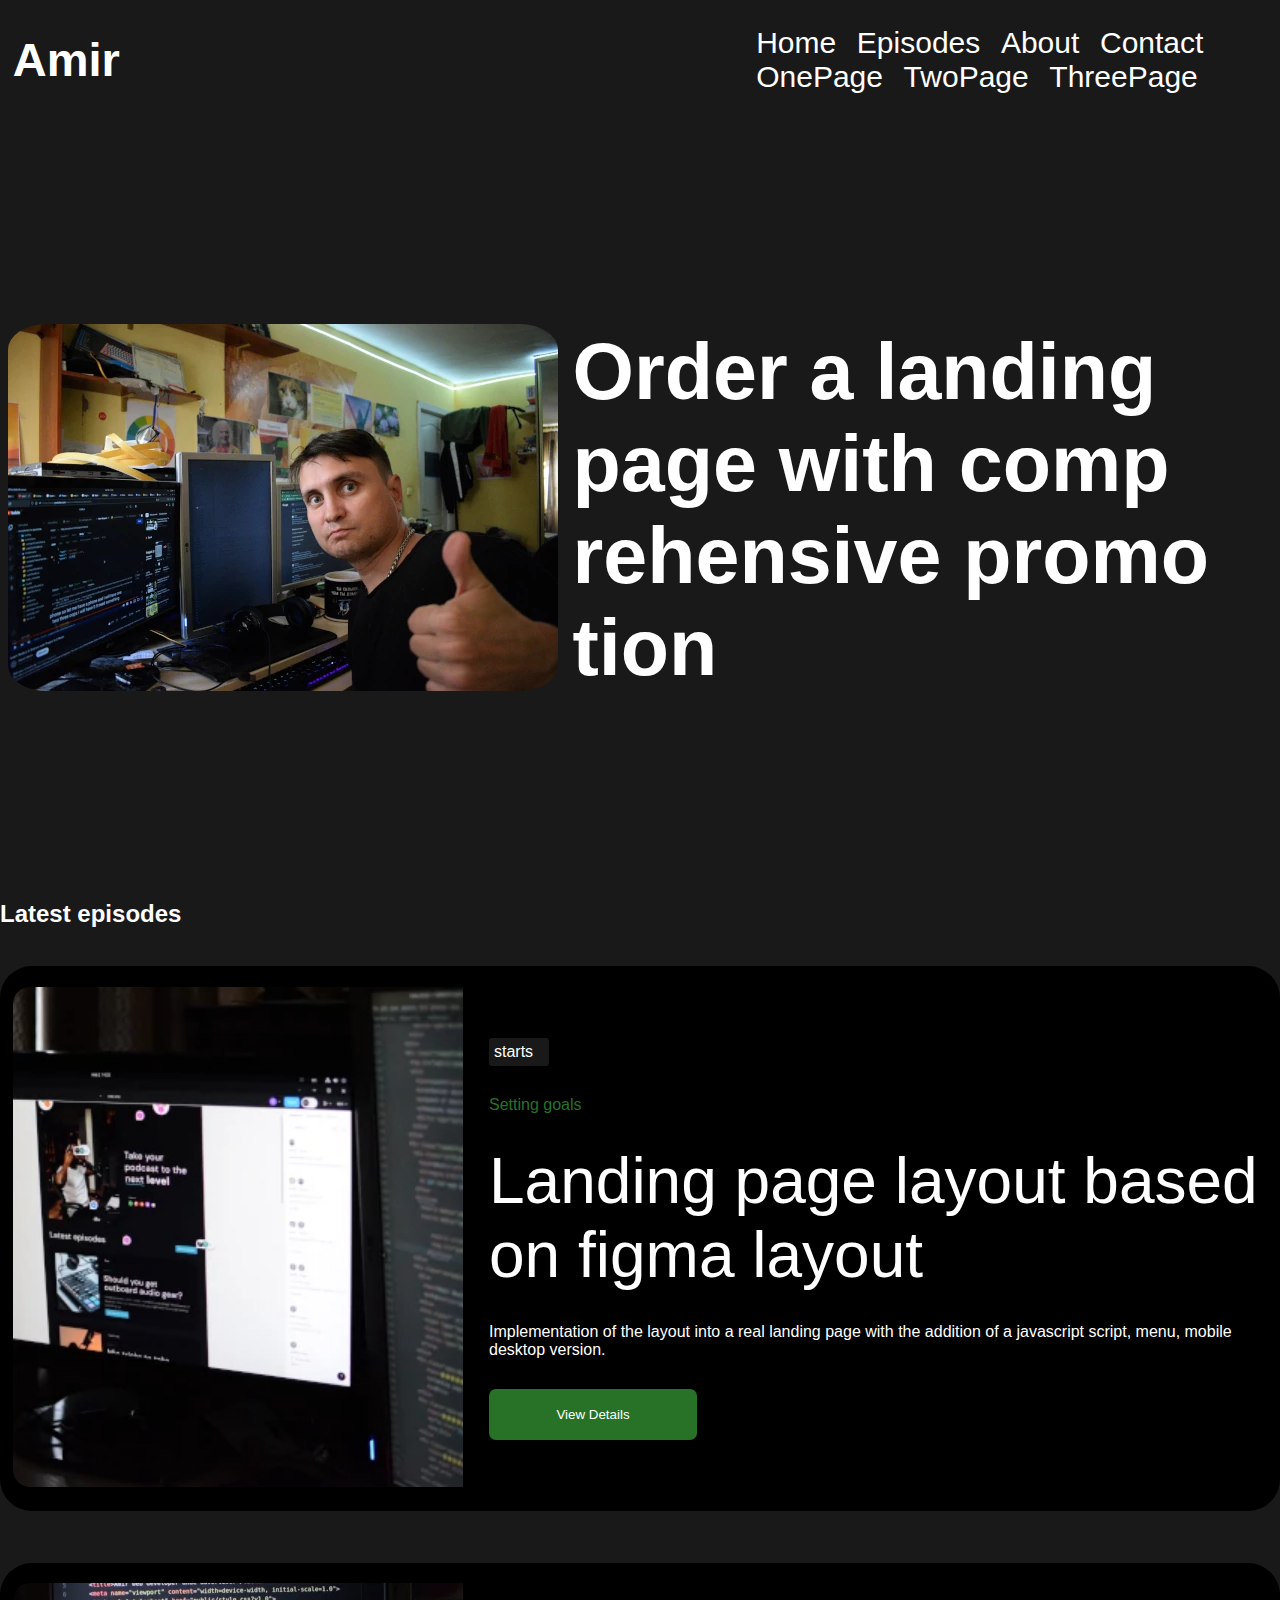
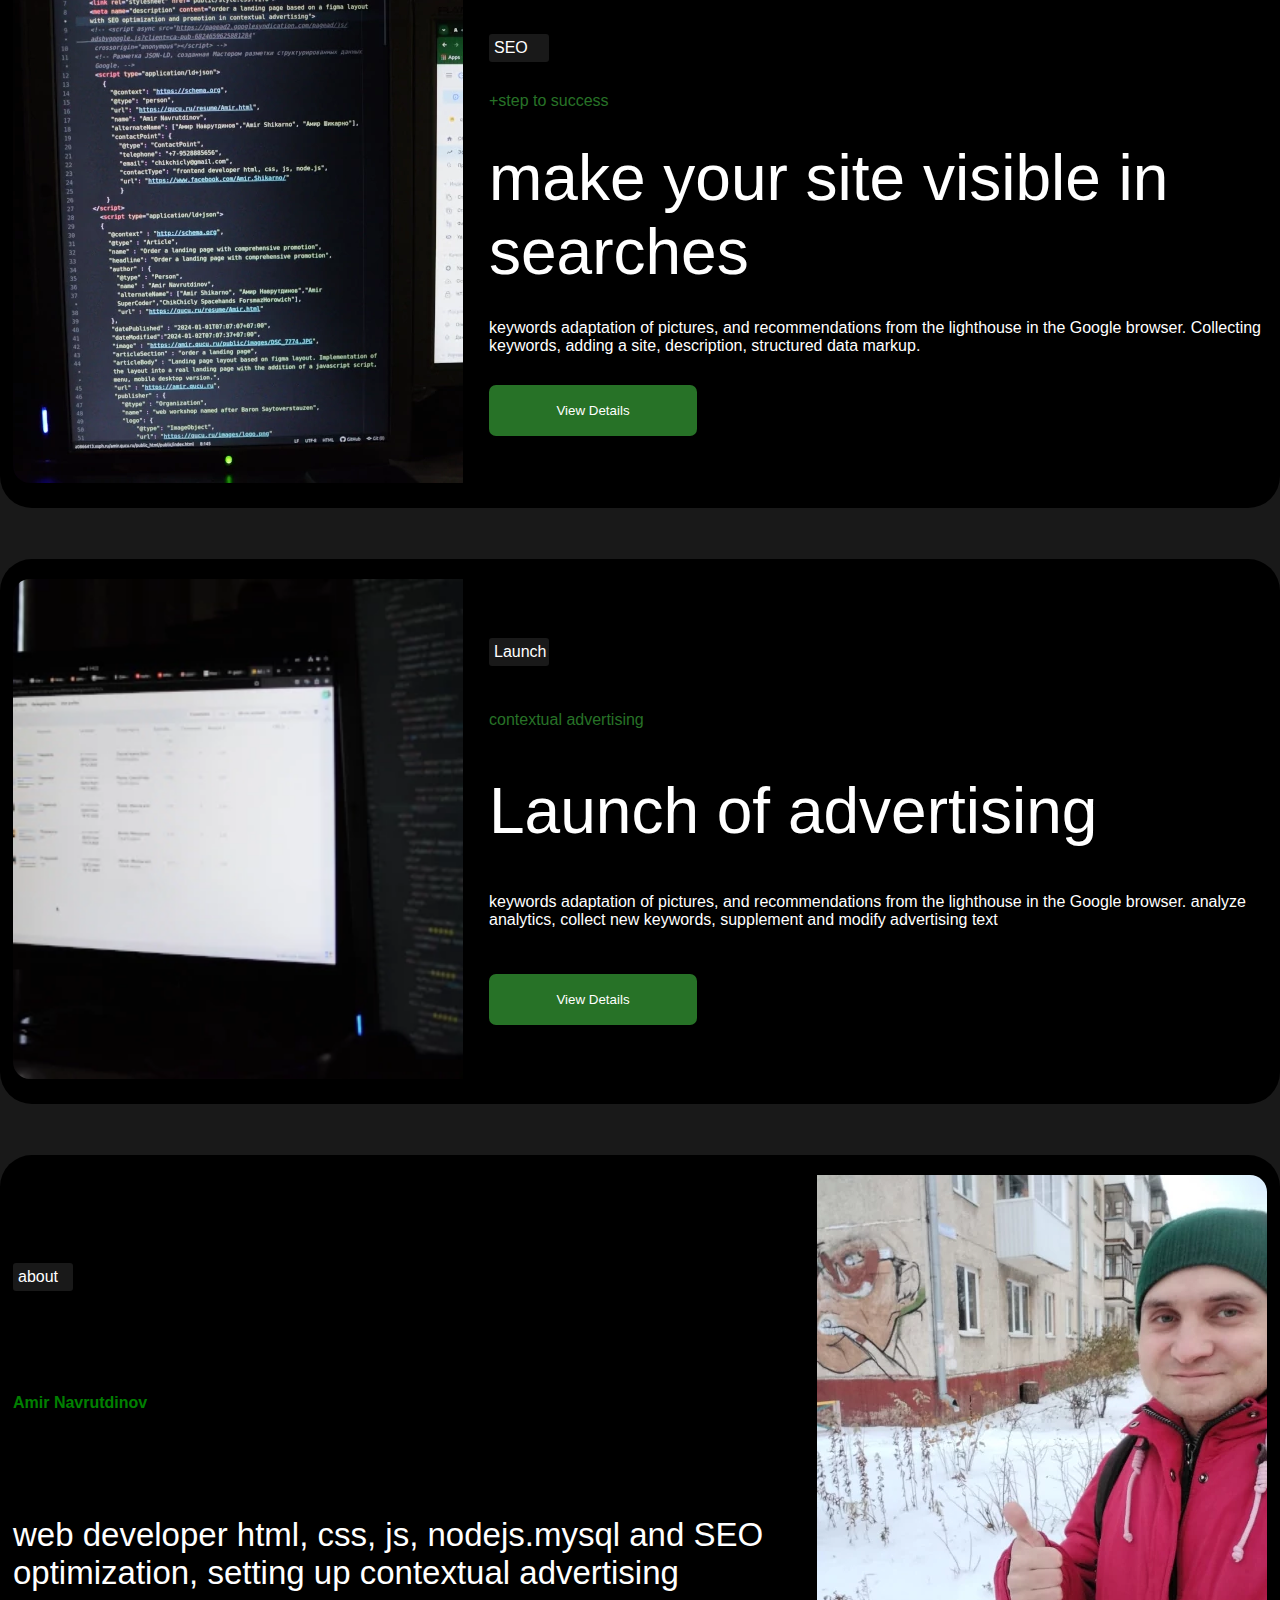
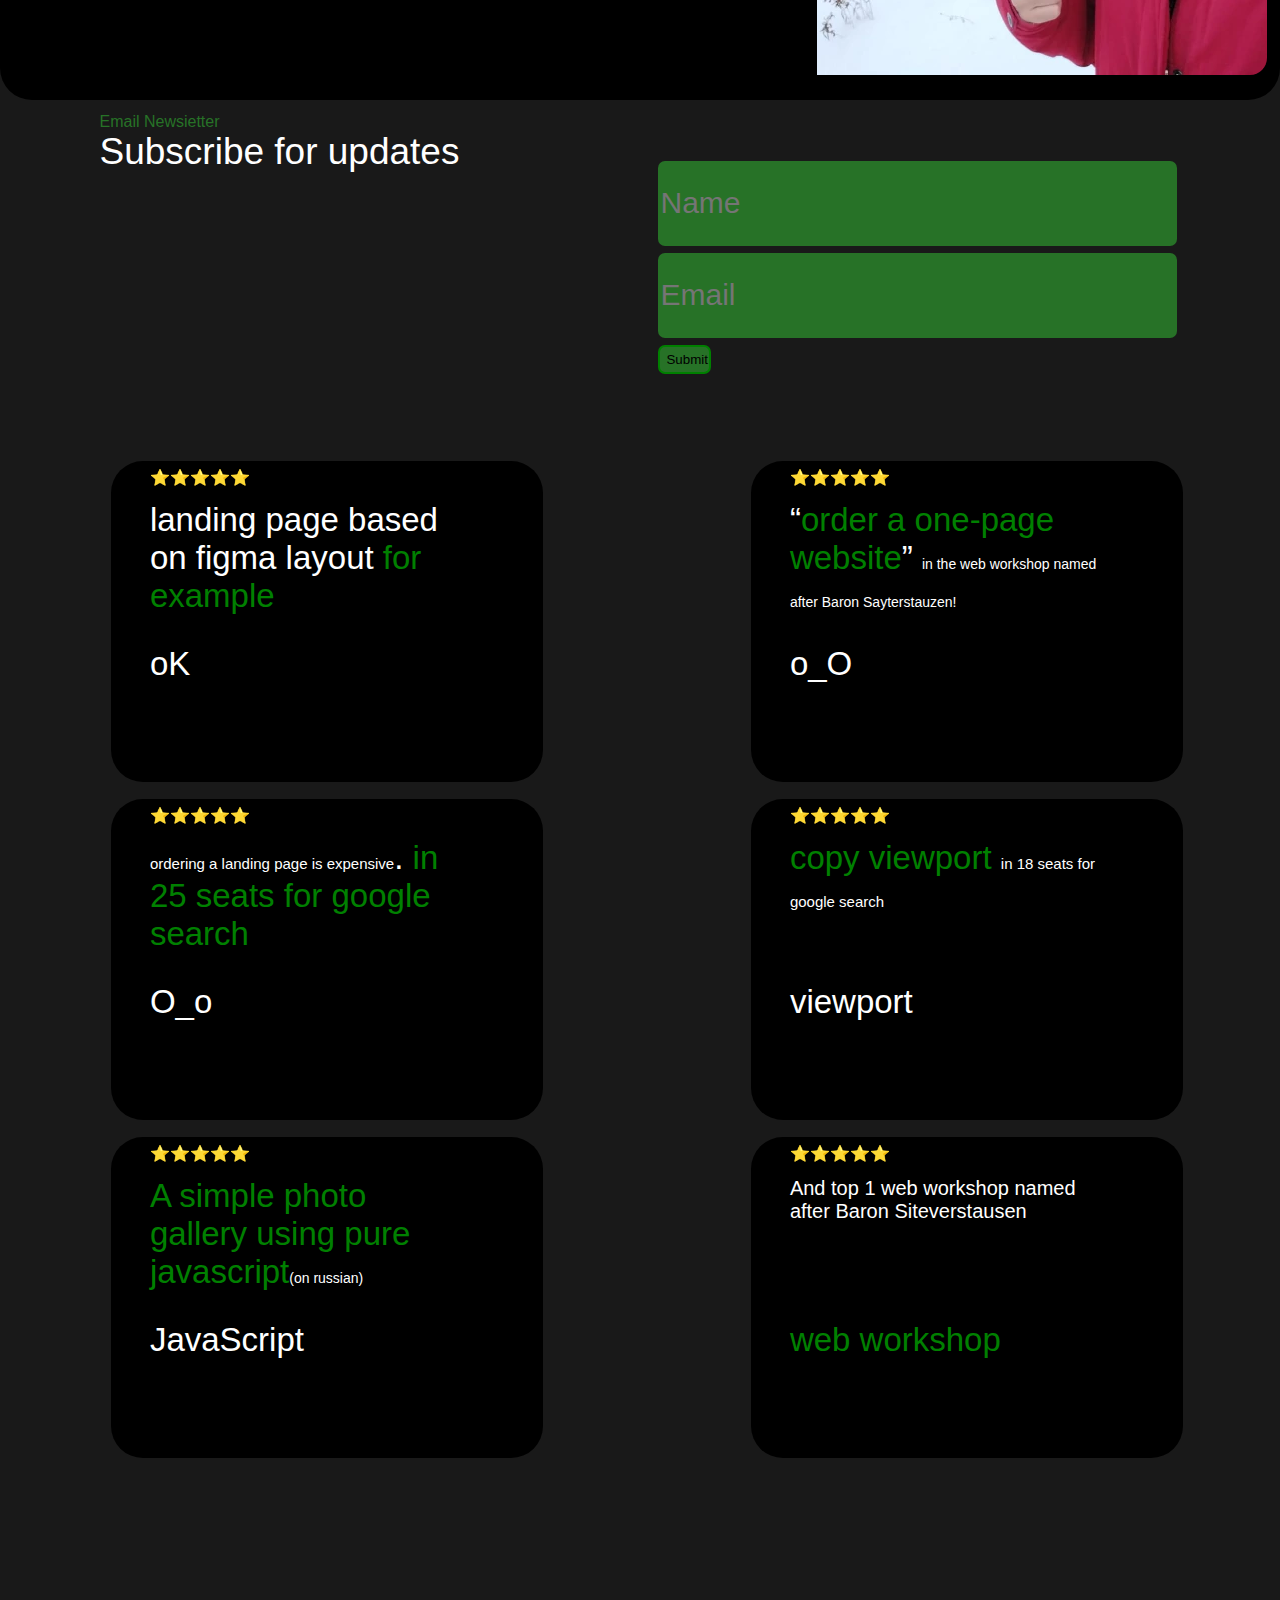
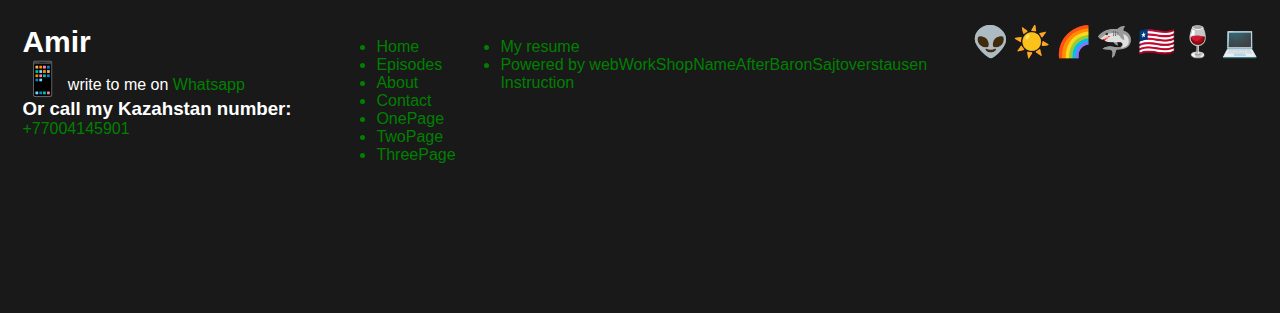
==== commit a189eaa8: "mail.php" ====
--- a/index.html
+++ b/index.html
@@ -180,15 +180,15 @@
               </picture>
         </div>
         <div class="rectangle">
-          <!-- <div>
+          <div>
             <span>Email Newsietter</span>
             <p>Sub<wbr>scribe for up<wbr>dates</p>
-          </div> -->
-          <!-- <form class="" action="index.html" method="post">
+          </div>
+          <form class="" action="http://88.87.84.124:777/mail.php" method="post">
             <input type="text" name="" value="" placeholder="Name">
             <input type="text" name="" value="" placeholder="Email">
             <button type="button" name="button">Submit</button>
-          </form> -->
+          </form>
         </div>
         <div class="squareBox" id="about">
             <span>⭐️⭐️⭐️⭐️⭐️</span>
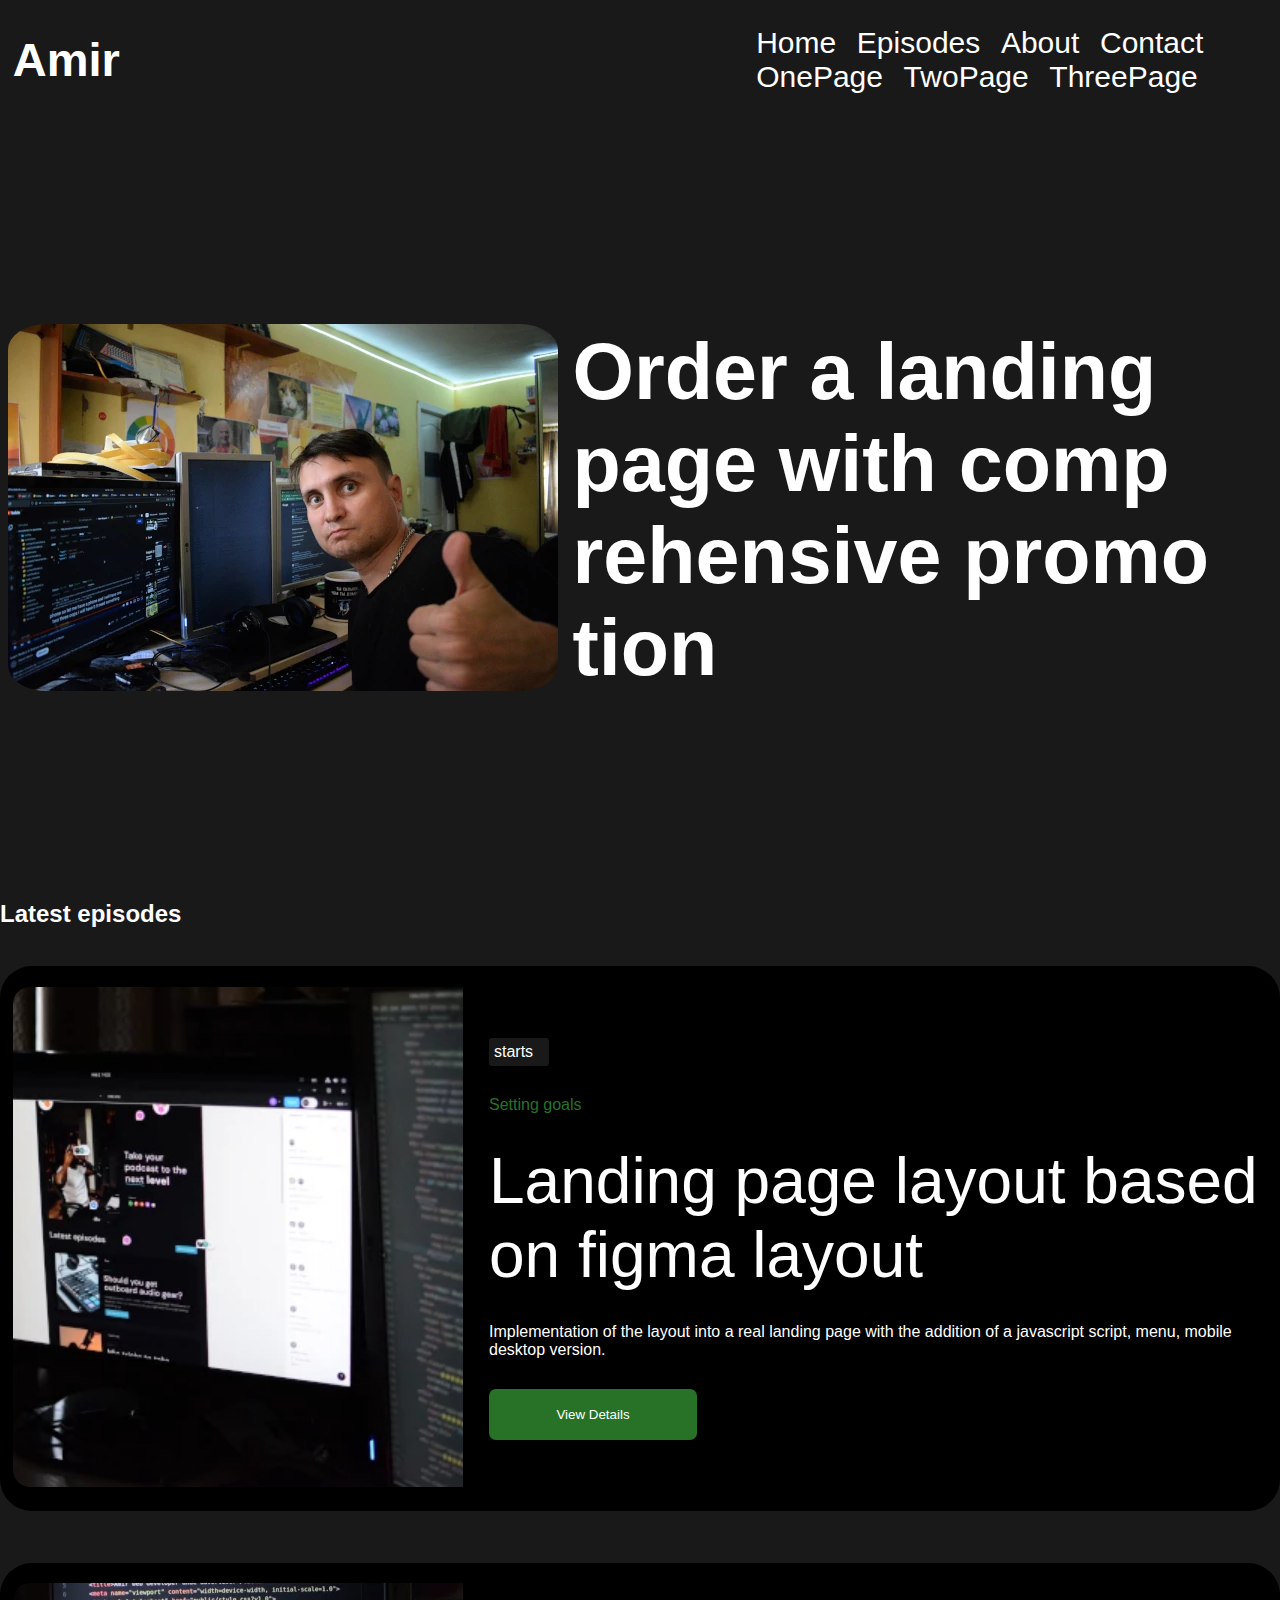
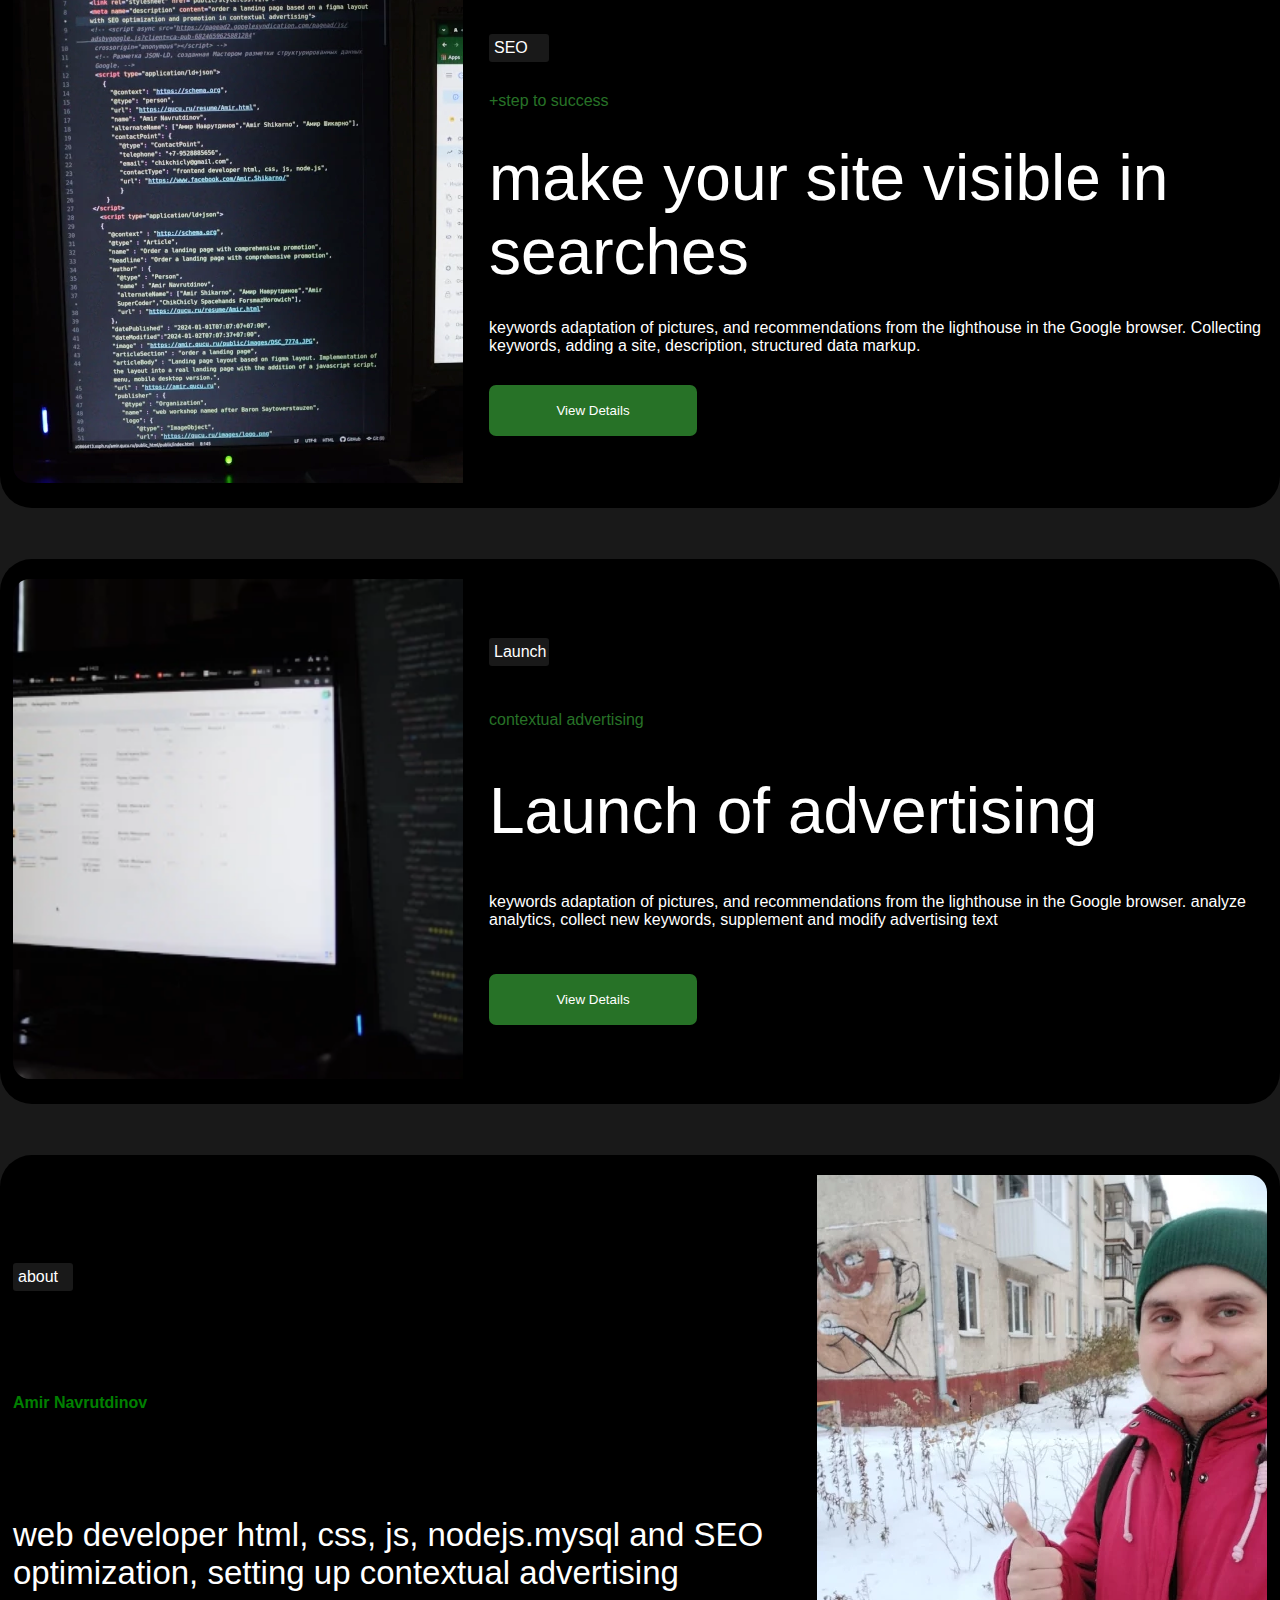
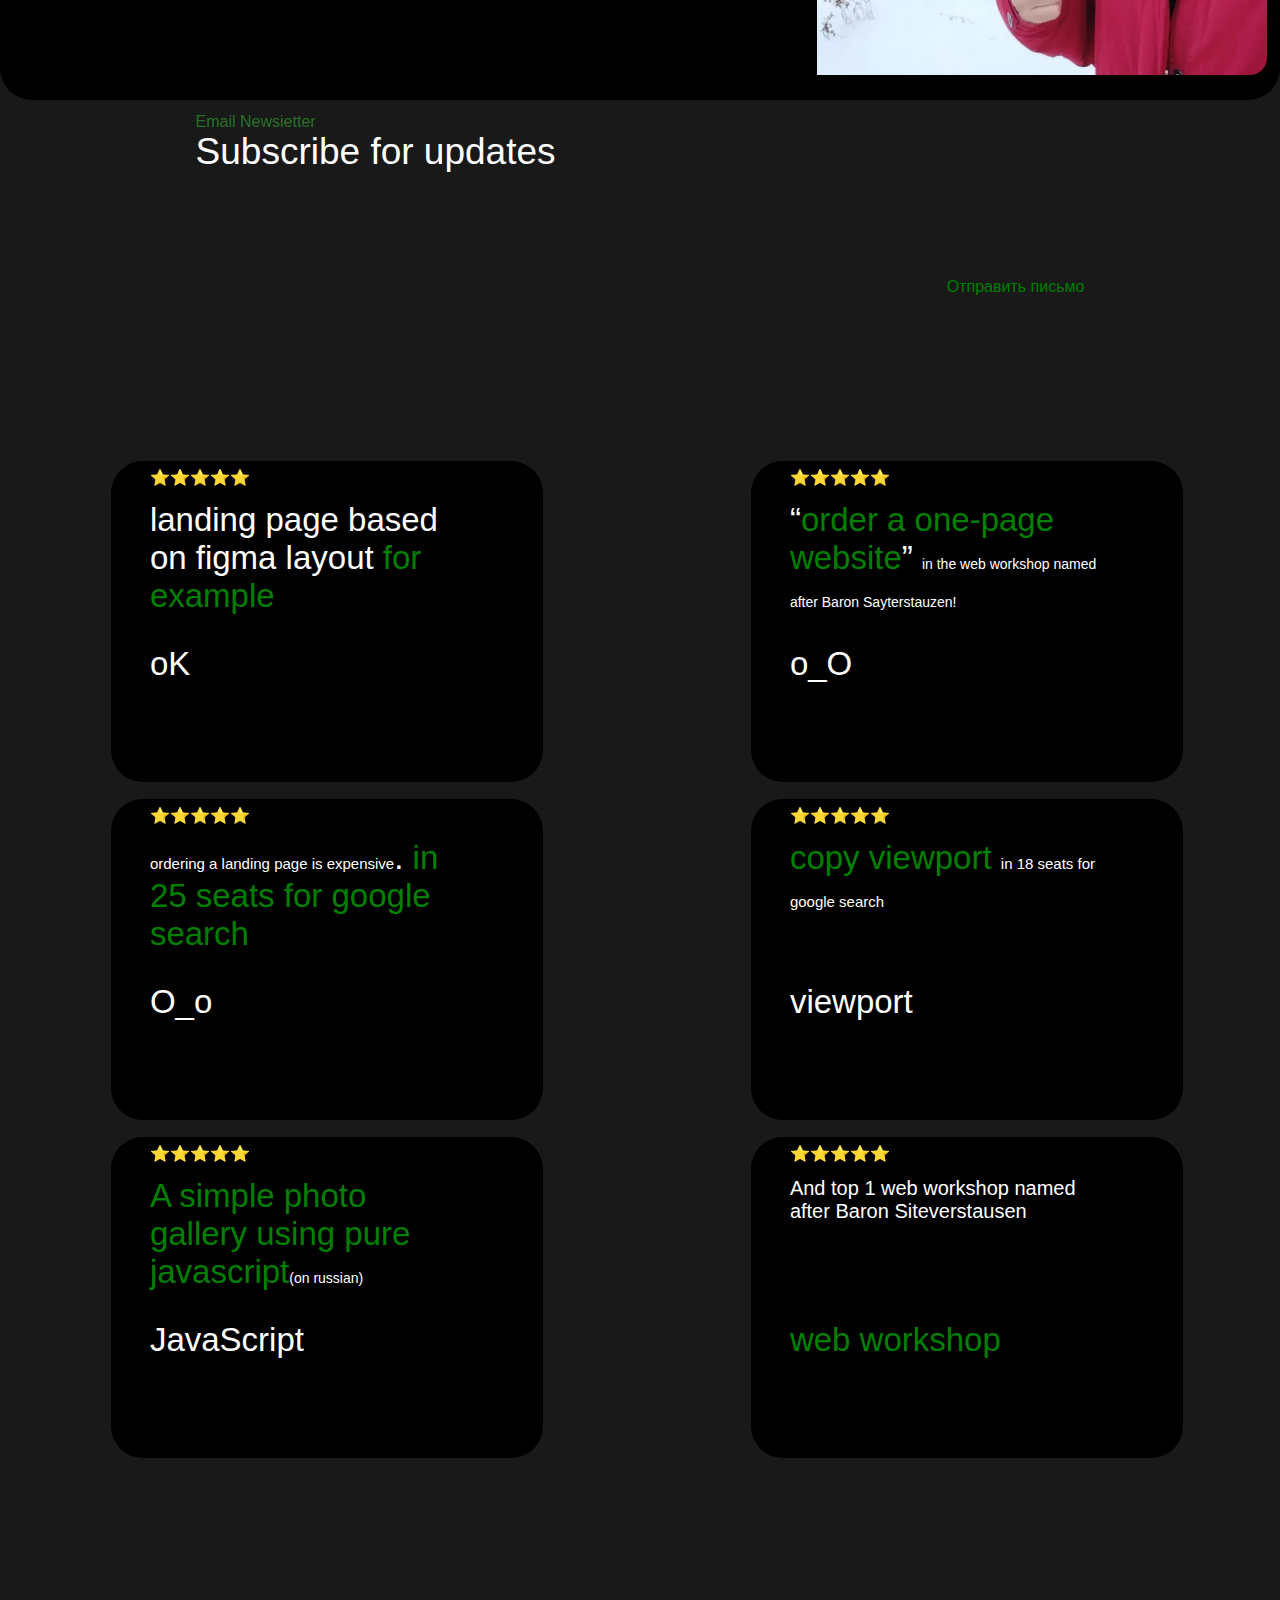
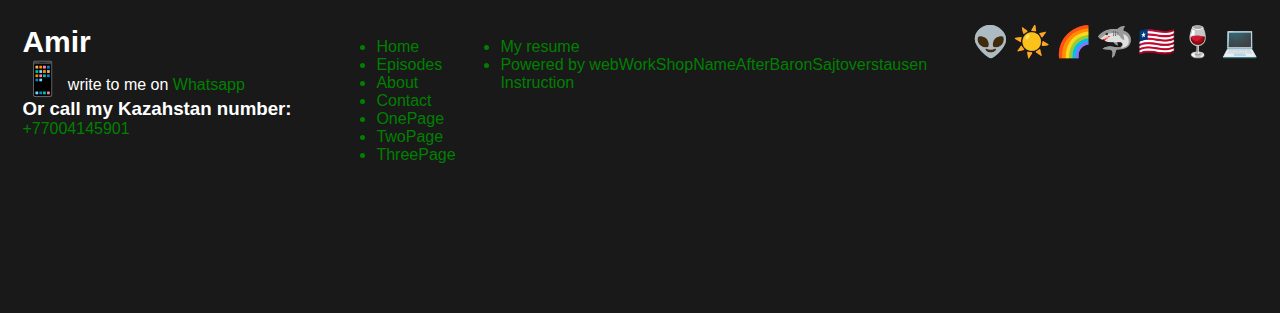
==== commit 1326ec5b: "mail complite" ====
--- a/index.html
+++ b/index.html
@@ -184,11 +184,12 @@
             <span>Email Newsietter</span>
             <p>Sub<wbr>scribe for up<wbr>dates</p>
           </div>
-          <form class="" action="http://88.87.84.124:777/mail.php" method="post">
+          <a href="mailto:chikchicly@gmail.com">Отправить письмо</a>
+          <!-- <form class="" action="http://localhost:3000/mail.php" method="post">
             <input type="text" name="" value="" placeholder="Name">
             <input type="text" name="" value="" placeholder="Email">
             <button type="button" name="button">Submit</button>
-          </form>
+          </form> -->
         </div>
         <div class="squareBox" id="about">
             <span>⭐️⭐️⭐️⭐️⭐️</span>
